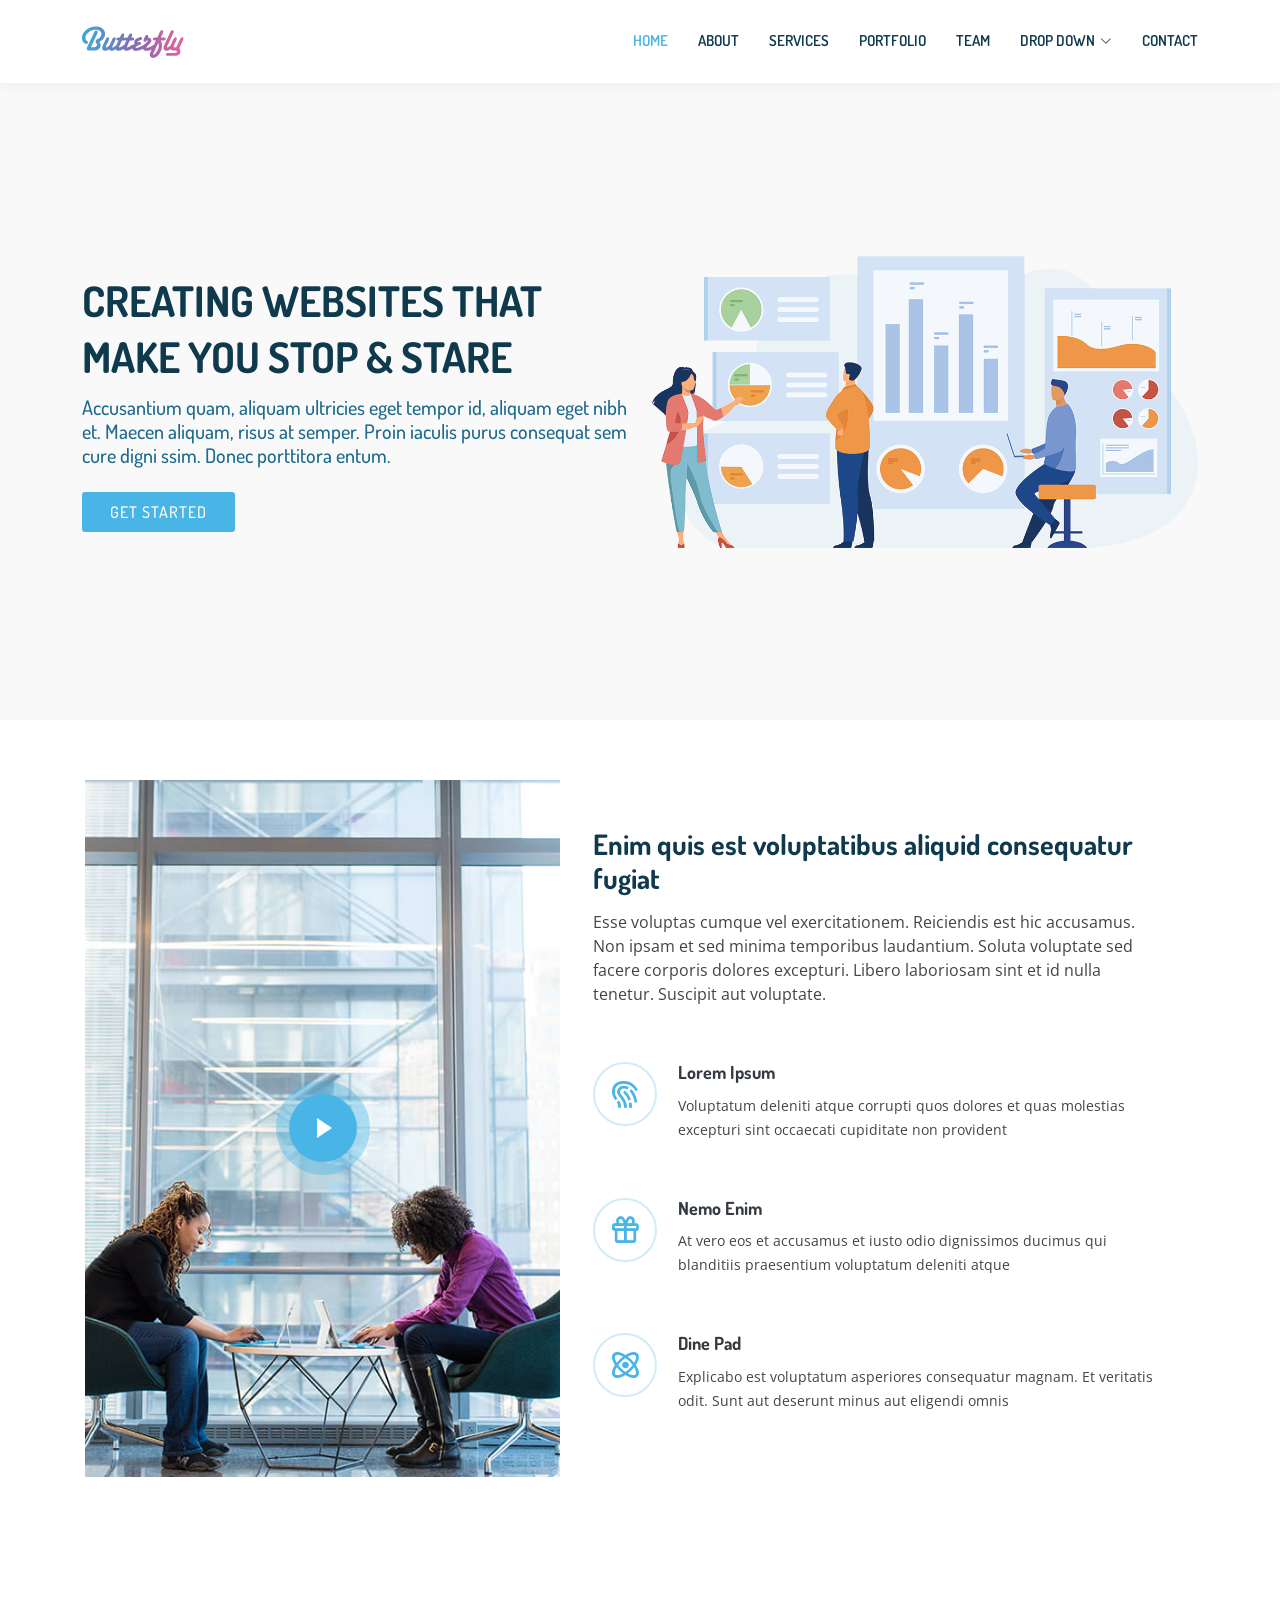
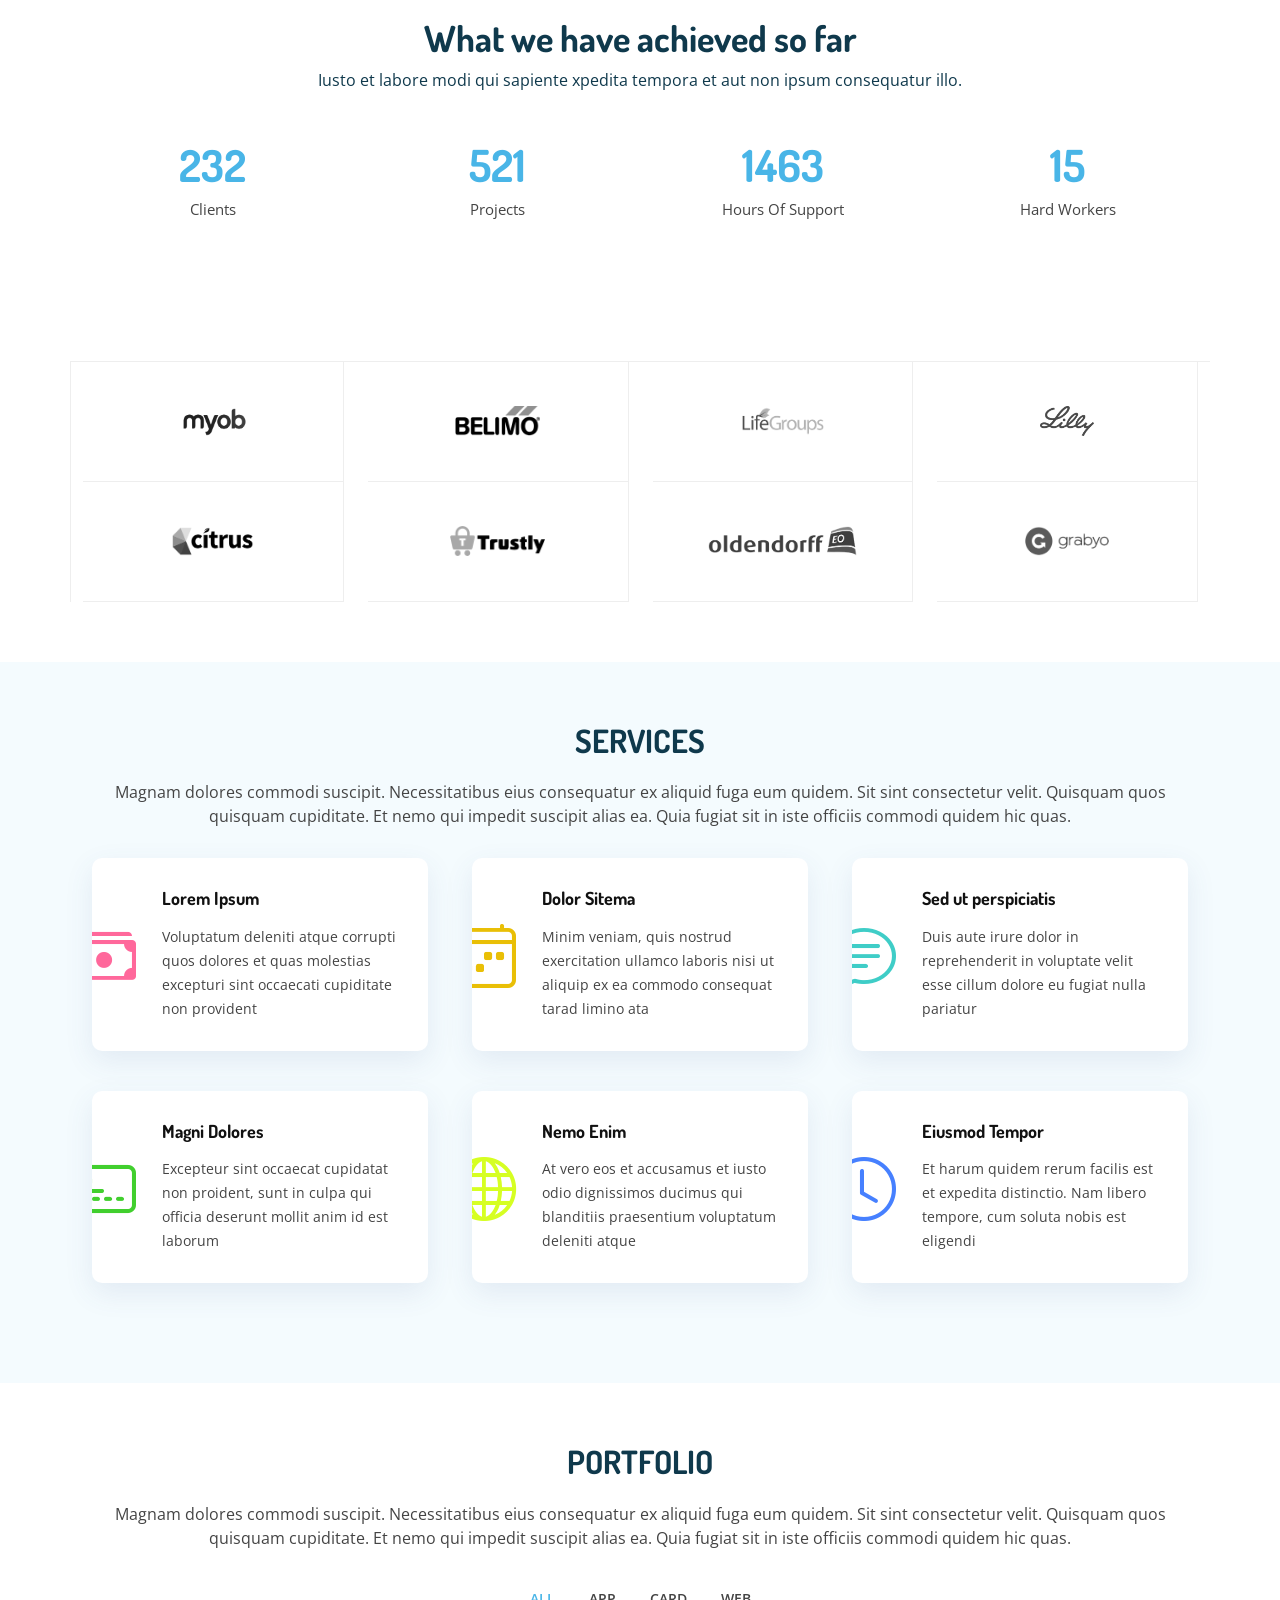
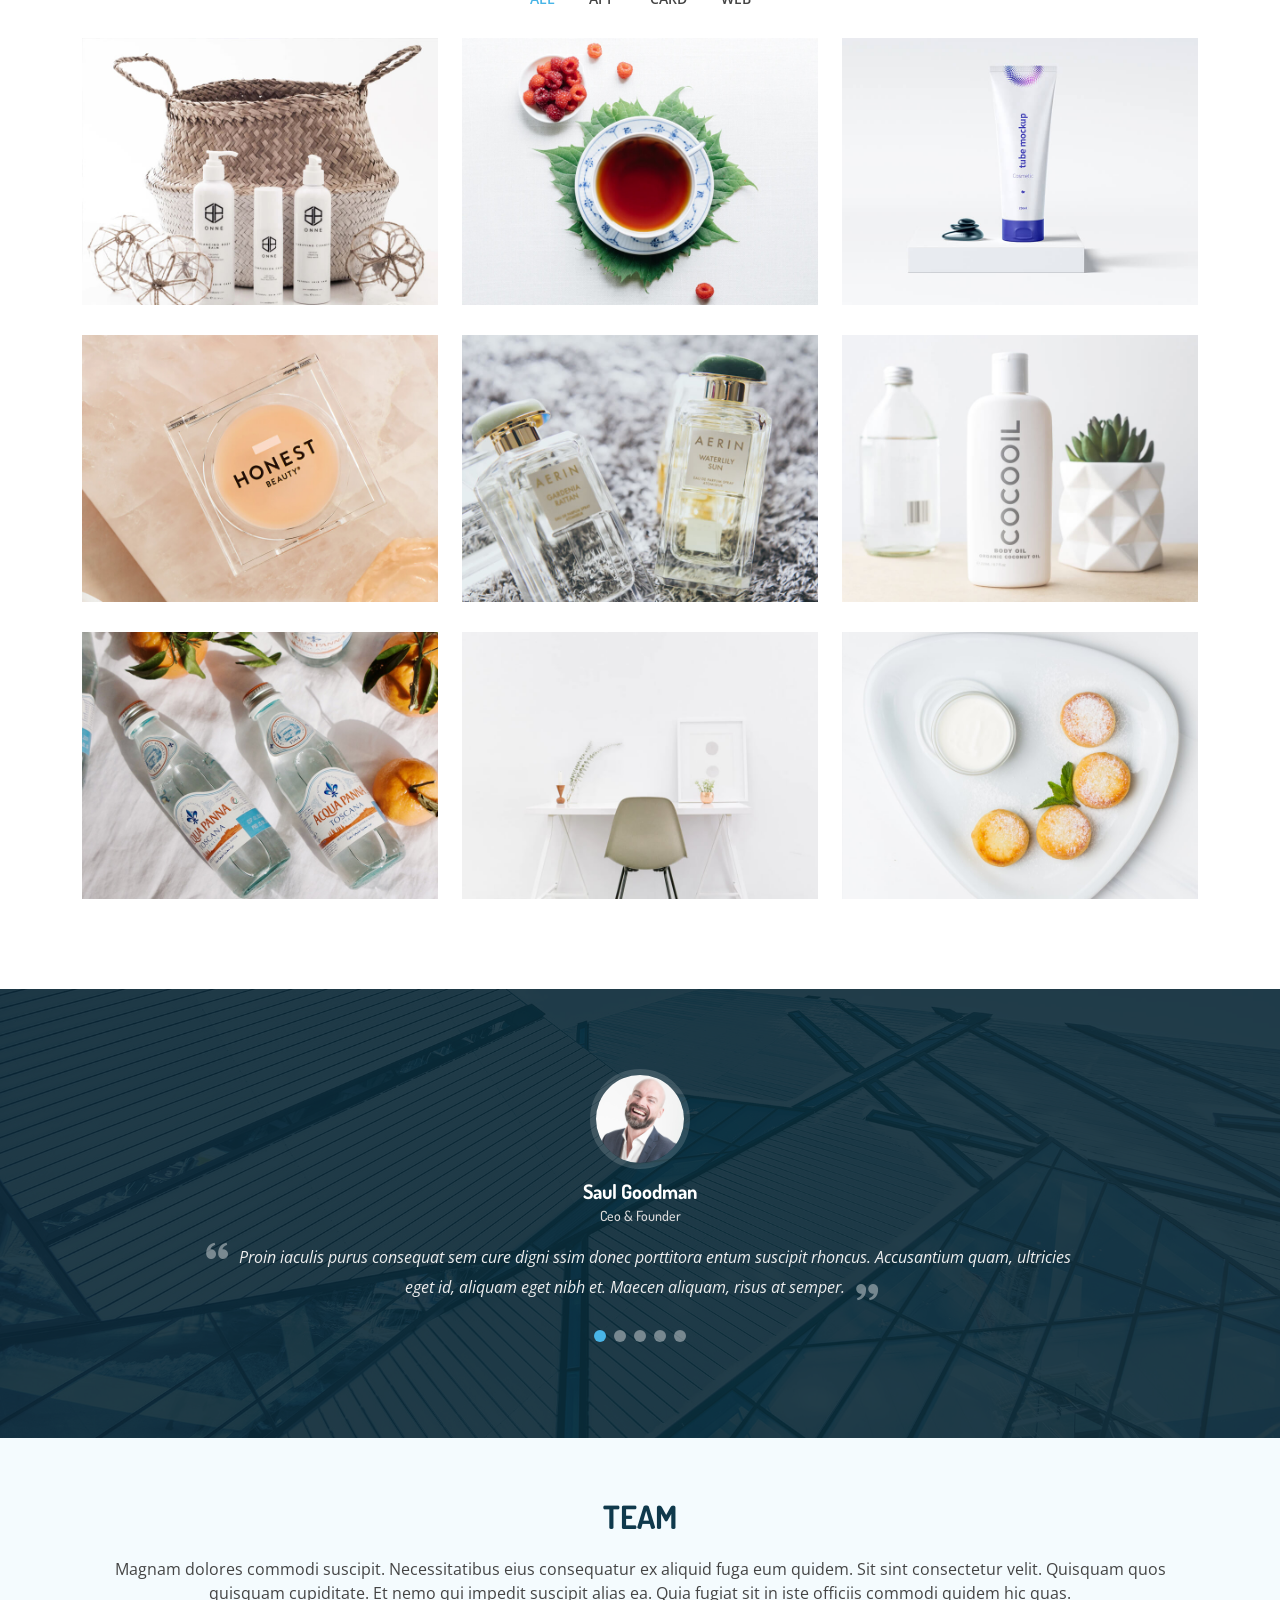
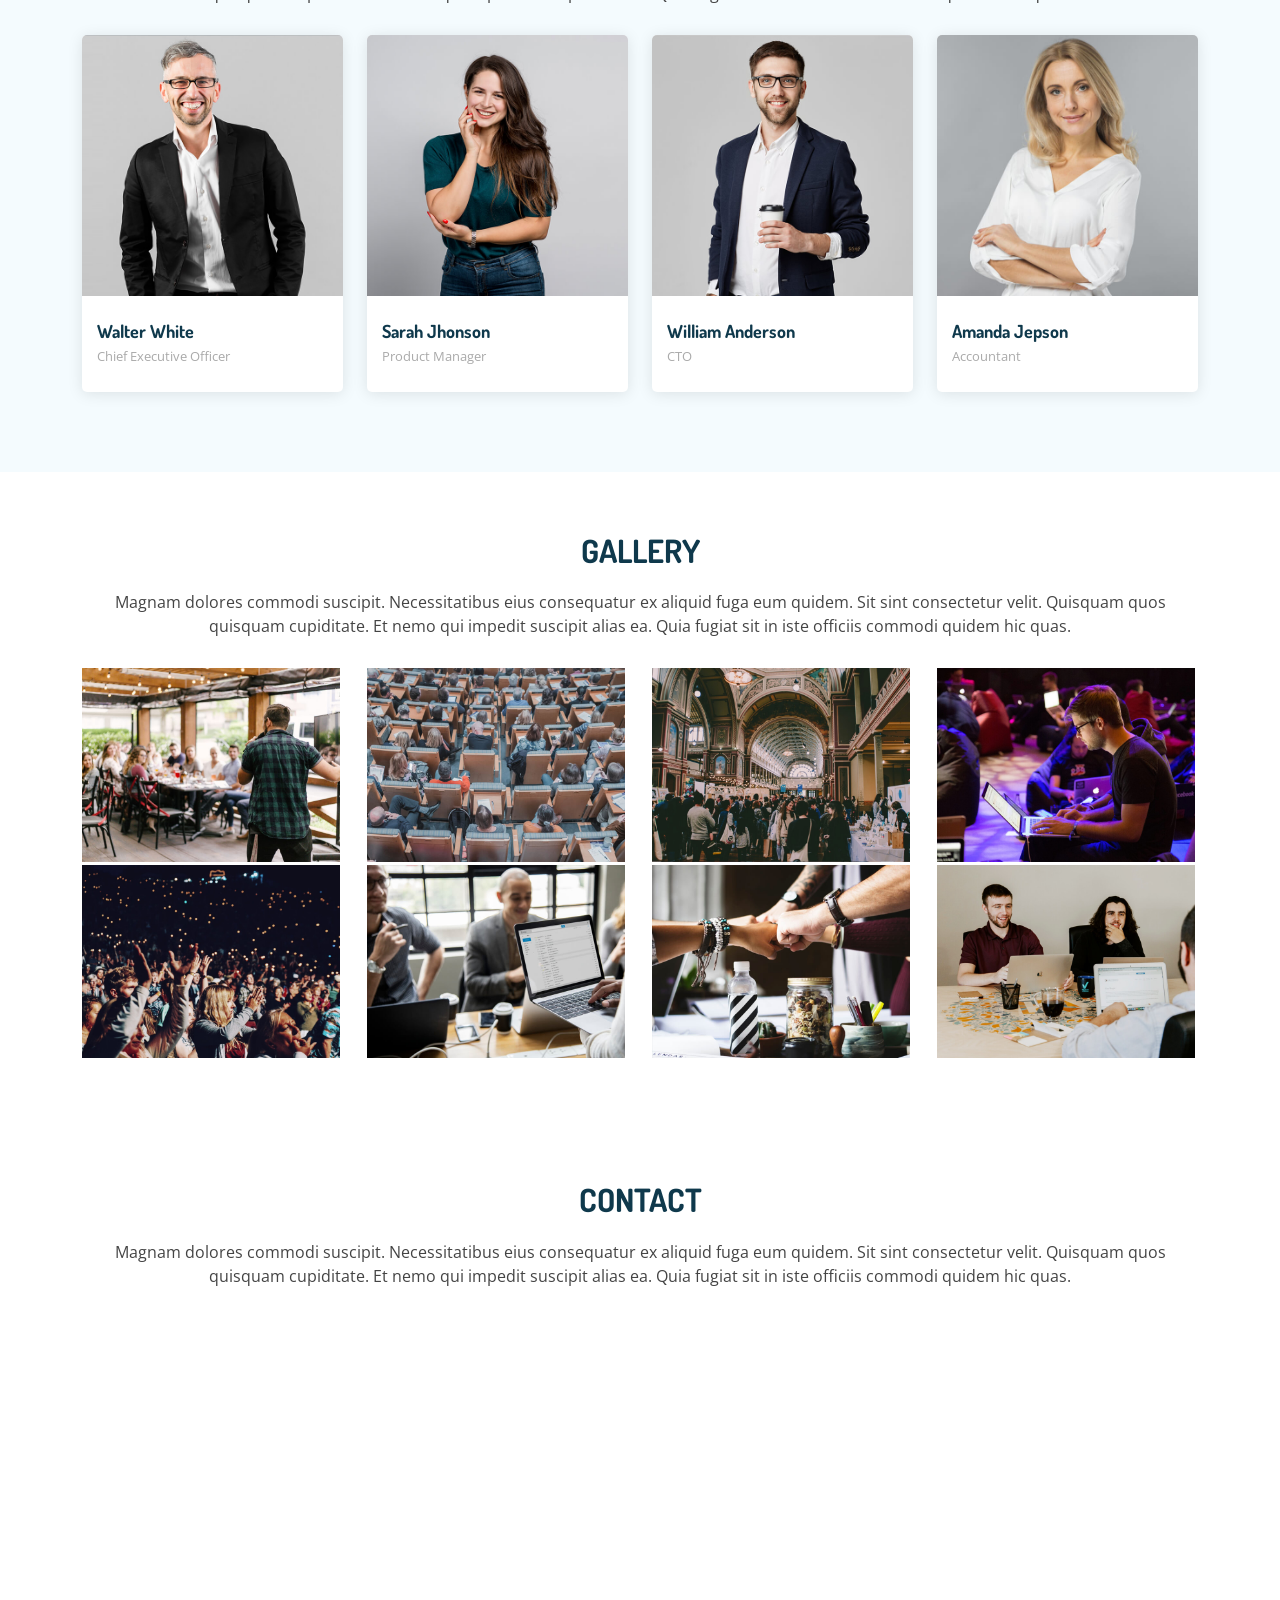
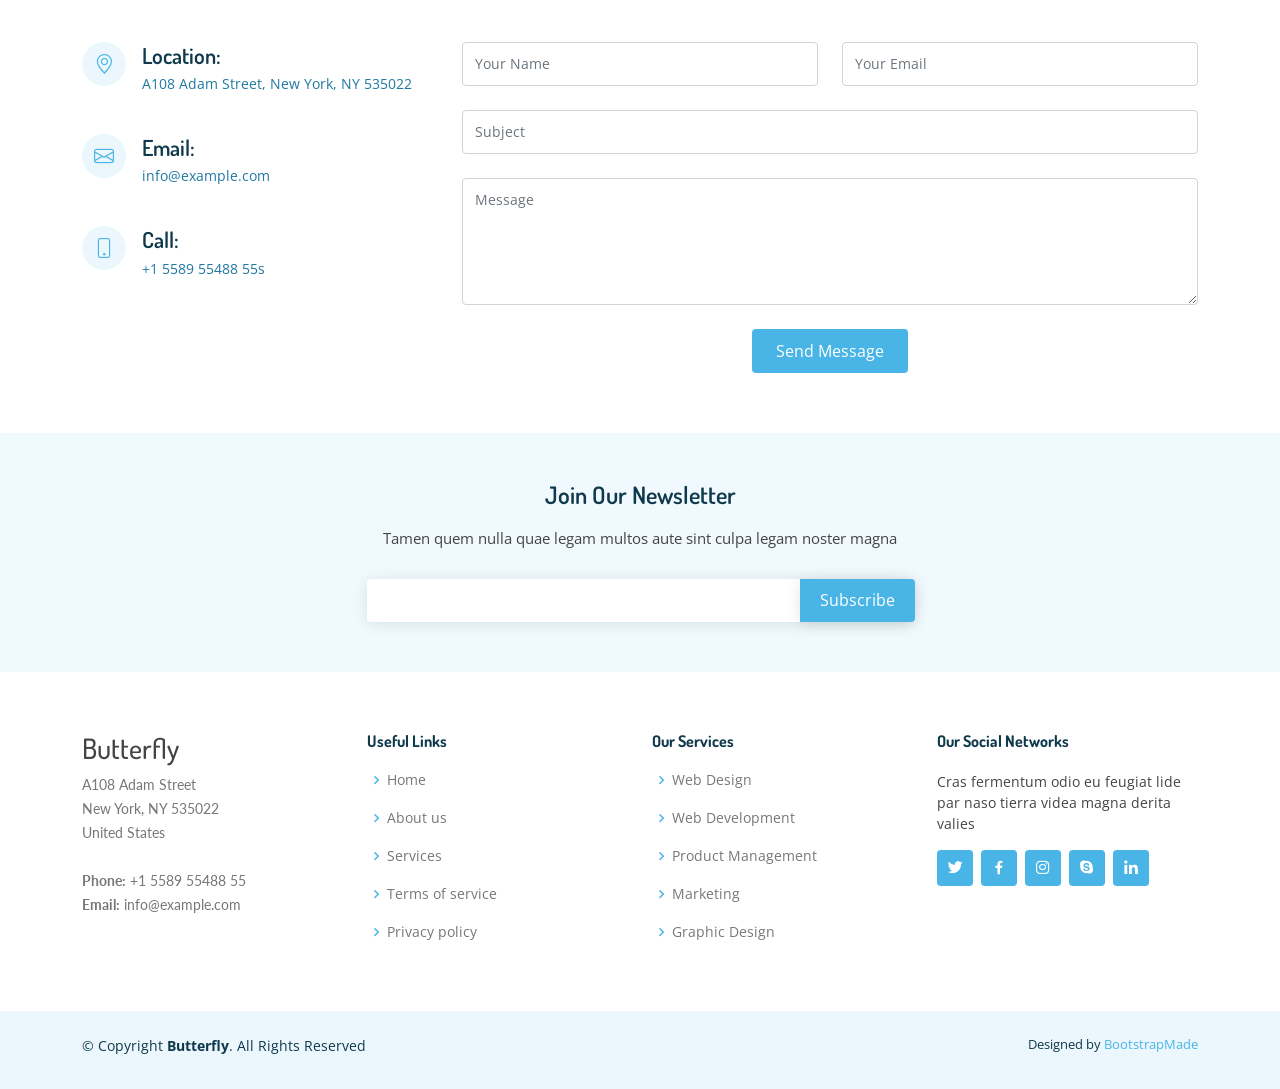
==== index.html @ 4dc77c84 "-" ====
<!DOCTYPE html>
<html lang="en">

<head>
  <meta charset="utf-8">
  <meta content="width=device-width, initial-scale=1.0" name="viewport">

  <title>Butterfly Bootstrap Template - Index</title>
  <meta content="" name="description">
  <meta content="" name="keywords">

  <!-- Favicons -->
  <link href="assets/img/favicon.png" rel="icon">
  <link href="assets/img/apple-touch-icon.png" rel="apple-touch-icon">

  <!-- Google Fonts -->
  <link href="https://fonts.googleapis.com/css?family=Open+Sans:300,300i,400,400i,600,600i,700,700i|Dosis:300,400,500,,600,700,700i|Lato:300,300i,400,400i,700,700i" rel="stylesheet">

  <!-- Vendor CSS Files -->
  <link href="assets/vendor/bootstrap/css/bootstrap.min.css" rel="stylesheet">
  <link href="assets/vendor/bootstrap-icons/bootstrap-icons.css" rel="stylesheet">
  <link href="assets/vendor/boxicons/css/boxicons.min.css" rel="stylesheet">
  <link href="assets/vendor/glightbox/css/glightbox.min.css" rel="stylesheet">
  <link href="assets/vendor/swiper/swiper-bundle.min.css" rel="stylesheet">

  <!-- Template Main CSS File -->
  <link href="assets/css/style.css" rel="stylesheet">

  <!-- =======================================================
  * Template Name: Butterfly
  * Updated: Mar 10 2023 with Bootstrap v5.2.3
  * Template URL: https://bootstrapmade.com/butterfly-free-bootstrap-theme/
  * Author: BootstrapMade.com
  * License: https://bootstrapmade.com/license/
  ======================================================== -->
</head>

<body>

  <!-- ======= Header ======= -->
  <header id="header" class="fixed-top">
    <div class="container d-flex align-items-center justify-content-between">

      <a href="index.html" class="logo"><img src="assets/img/logo.png" alt="" class="img-fluid"></a>
      <!-- Uncomment below if you prefer to use text as a logo -->
      <!-- <h1 class="logo"><a href="index.html">Butterfly</a></h1> -->

      <nav id="navbar" class="navbar">
        <ul>
          <li><a class="nav-link scrollto active" href="#hero">Home</a></li>
          <li><a class="nav-link scrollto" href="#about">About</a></li>
          <li><a class="nav-link scrollto" href="#services">Services</a></li>
          <li><a class="nav-link scrollto " href="#portfolio">Portfolio</a></li>
          <li><a class="nav-link scrollto" href="#team">Team</a></li>
          <li class="dropdown"><a href="#"><span>Drop Down</span> <i class="bi bi-chevron-down"></i></a>
            <ul>
              <li><a href="#">Drop Down 1</a></li>
              <li class="dropdown"><a href="#"><span>Deep Drop Down</span> <i class="bi bi-chevron-right"></i></a>
                <ul>
                  <li><a href="#">Deep Drop Down 1</a></li>
                  <li><a href="#">Deep Drop Down 2</a></li>
                  <li><a href="#">Deep Drop Down 3</a></li>
                  <li><a href="#">Deep Drop Down 4</a></li>
                  <li><a href="#">Deep Drop Down 5</a></li>
                </ul>
              </li>
              <li><a href="#">Drop Down 2</a></li>
              <li><a href="#">Drop Down 3</a></li>
              <li><a href="#">Drop Down 4</a></li>
            </ul>
          </li>
          <li><a class="nav-link scrollto" href="#contact">Contact</a></li>
        </ul>
        <i class="bi bi-list mobile-nav-toggle"></i>
      </nav><!-- .navbar -->

    </div>
  </header><!-- End Header -->

  <!-- ======= Hero Section ======= -->
  <section id="hero" class="d-flex align-items-center">

    <div class="container">
      <div class="row">
        <div class="col-lg-6 pt-4 pt-lg-0 order-2 order-lg-1 d-flex flex-column justify-content-center">
          <h1>Creating websites that make you stop & stare</h1>
          <h2>Accusantium quam, aliquam ultricies eget tempor id, aliquam eget nibh et. Maecen aliquam, risus at semper. Proin iaculis purus consequat sem cure digni ssim. Donec porttitora entum.</h2>
          <div><a href="#about" class="btn-get-started scrollto">Get Started</a></div>
        </div>
        <div class="col-lg-6 order-1 order-lg-2 hero-img">
          <img src="assets/img/hero-img.png" class="img-fluid" alt="">
        </div>
      </div>
    </div>

  </section><!-- End Hero -->

  <main id="main">

    <!-- ======= About Section ======= -->
    <section id="about" class="about">
      <div class="container">

        <div class="row">
          <div class="col-xl-5 col-lg-6 d-flex justify-content-center video-box align-items-stretch position-relative">
            <a href="https://www.youtube.com/watch?v=jDDaplaOz7Q" class="glightbox play-btn mb-4"></a>
          </div>

          <div class="col-xl-7 col-lg-6 icon-boxes d-flex flex-column align-items-stretch justify-content-center py-5 px-lg-5">
            <h3>Enim quis est voluptatibus aliquid consequatur fugiat</h3>
            <p>Esse voluptas cumque vel exercitationem. Reiciendis est hic accusamus. Non ipsam et sed minima temporibus laudantium. Soluta voluptate sed facere corporis dolores excepturi. Libero laboriosam sint et id nulla tenetur. Suscipit aut voluptate.</p>

            <div class="icon-box">
              <div class="icon"><i class="bx bx-fingerprint"></i></div>
              <h4 class="title"><a href="">Lorem Ipsum</a></h4>
              <p class="description">Voluptatum deleniti atque corrupti quos dolores et quas molestias excepturi sint occaecati cupiditate non provident</p>
            </div>

            <div class="icon-box">
              <div class="icon"><i class="bx bx-gift"></i></div>
              <h4 class="title"><a href="">Nemo Enim</a></h4>
              <p class="description">At vero eos et accusamus et iusto odio dignissimos ducimus qui blanditiis praesentium voluptatum deleniti atque</p>
            </div>

            <div class="icon-box">
              <div class="icon"><i class="bx bx-atom"></i></div>
              <h4 class="title"><a href="">Dine Pad</a></h4>
              <p class="description">Explicabo est voluptatum asperiores consequatur magnam. Et veritatis odit. Sunt aut deserunt minus aut eligendi omnis</p>
            </div>

          </div>
        </div>

      </div>
    </section><!-- End About Section -->

    <!-- ======= Counts Section ======= -->
    <section id="counts" class="counts">
      <div class="container">

        <div class="text-center title">
          <h3>What we have achieved so far</h3>
          <p>Iusto et labore modi qui sapiente xpedita tempora et aut non ipsum consequatur illo.</p>
        </div>

        <div class="row counters position-relative">

          <div class="col-lg-3 col-6 text-center">
            <span data-purecounter-start="0" data-purecounter-end="232" data-purecounter-duration="1" class="purecounter"></span>
            <p>Clients</p>
          </div>

          <div class="col-lg-3 col-6 text-center">
            <span data-purecounter-start="0" data-purecounter-end="521" data-purecounter-duration="1" class="purecounter"></span>
            <p>Projects</p>
          </div>

          <div class="col-lg-3 col-6 text-center">
            <span data-purecounter-start="0" data-purecounter-end="1463" data-purecounter-duration="1" class="purecounter"></span>
            <p>Hours Of Support</p>
          </div>

          <div class="col-lg-3 col-6 text-center">
            <span data-purecounter-start="0" data-purecounter-end="15" data-purecounter-duration="1" class="purecounter"></span>
            <p>Hard Workers</p>
          </div>

        </div>

      </div>
    </section><!-- End Counts Section -->

    <!-- ======= Clients Section ======= -->
    <section id="clients" class="clients">
      <div class="container">

        <div class="row no-gutters clients-wrap clearfix wow fadeInUp">

          <div class="col-lg-3 col-md-4 col-6">
            <div class="client-logo">
              <img src="assets/img/clients/client-1.png" class="img-fluid" alt="">
            </div>
          </div>

          <div class="col-lg-3 col-md-4 col-6">
            <div class="client-logo">
              <img src="assets/img/clients/client-2.png" class="img-fluid" alt="">
            </div>
          </div>

          <div class="col-lg-3 col-md-4 col-6">
            <div class="client-logo">
              <img src="assets/img/clients/client-3.png" class="img-fluid" alt="">
            </div>
          </div>

          <div class="col-lg-3 col-md-4 col-6">
            <div class="client-logo">
              <img src="assets/img/clients/client-4.png" class="img-fluid" alt="">
            </div>
          </div>

          <div class="col-lg-3 col-md-4 col-6">
            <div class="client-logo">
              <img src="assets/img/clients/client-5.png" class="img-fluid" alt="">
            </div>
          </div>

          <div class="col-lg-3 col-md-4 col-6">
            <div class="client-logo">
              <img src="assets/img/clients/client-6.png" class="img-fluid" alt="">
            </div>
          </div>

          <div class="col-lg-3 col-md-4 col-6">
            <div class="client-logo">
              <img src="assets/img/clients/client-7.png" class="img-fluid" alt="">
            </div>
          </div>

          <div class="col-lg-3 col-md-4 col-6">
            <div class="client-logo">
              <img src="assets/img/clients/client-8.png" class="img-fluid" alt="">
            </div>
          </div>

        </div>

      </div>
    </section><!-- End Clients Section -->

    <!-- ======= Services Section ======= -->
    <section id="services" class="services section-bg">
      <div class="container">

        <div class="section-title">
          <h2>Services</h2>
          <p>Magnam dolores commodi suscipit. Necessitatibus eius consequatur ex aliquid fuga eum quidem. Sit sint consectetur velit. Quisquam quos quisquam cupiditate. Et nemo qui impedit suscipit alias ea. Quia fugiat sit in iste officiis commodi quidem hic quas.</p>
        </div>

        <div class="row">
          <div class="col-lg-4 col-md-6">
            <div class="icon-box">
              <div class="icon"><i class="bi bi-cash-stack" style="color: #ff689b;"></i></div>
              <h4 class="title"><a href="">Lorem Ipsum</a></h4>
              <p class="description">Voluptatum deleniti atque corrupti quos dolores et quas molestias excepturi sint occaecati cupiditate non provident</p>
            </div>
          </div>
          <div class="col-lg-4 col-md-6">
            <div class="icon-box">
              <div class="icon"><i class="bi bi-calendar4-week" style="color: #e9bf06;"></i></div>
              <h4 class="title"><a href="">Dolor Sitema</a></h4>
              <p class="description">Minim veniam, quis nostrud exercitation ullamco laboris nisi ut aliquip ex ea commodo consequat tarad limino ata</p>
            </div>
          </div>

          <div class="col-lg-4 col-md-6" data-wow-delay="0.1s">
            <div class="icon-box">
              <div class="icon"><i class="bi bi-chat-text" style="color: #3fcdc7;"></i></div>
              <h4 class="title"><a href="">Sed ut perspiciatis</a></h4>
              <p class="description">Duis aute irure dolor in reprehenderit in voluptate velit esse cillum dolore eu fugiat nulla pariatur</p>
            </div>
          </div>
          <div class="col-lg-4 col-md-6" data-wow-delay="0.1s">
            <div class="icon-box">
              <div class="icon"><i class="bi bi-credit-card-2-front" style="color:#41cf2e;"></i></div>
              <h4 class="title"><a href="">Magni Dolores</a></h4>
              <p class="description">Excepteur sint occaecat cupidatat non proident, sunt in culpa qui officia deserunt mollit anim id est laborum</p>
            </div>
          </div>

          <div class="col-lg-4 col-md-6" data-wow-delay="0.2s">
            <div class="icon-box">
              <div class="icon"><i class="bi bi-globe" style="color: #d6ff22;"></i></div>
              <h4 class="title"><a href="">Nemo Enim</a></h4>
              <p class="description">At vero eos et accusamus et iusto odio dignissimos ducimus qui blanditiis praesentium voluptatum deleniti atque</p>
            </div>
          </div>
          <div class="col-lg-4 col-md-6" data-wow-delay="0.2s">
            <div class="icon-box">
              <div class="icon"><i class="bi bi-clock" style="color: #4680ff;"></i></div>
              <h4 class="title"><a href="">Eiusmod Tempor</a></h4>
              <p class="description">Et harum quidem rerum facilis est et expedita distinctio. Nam libero tempore, cum soluta nobis est eligendi</p>
            </div>
          </div>
        </div>

      </div>
    </section><!-- End Services Section -->

    <!-- ======= Portfolio Section ======= -->
    <section id="portfolio" class="portfolio">
      <div class="container">

        <div class="section-title">
          <h2>Portfolio</h2>
          <p>Magnam dolores commodi suscipit. Necessitatibus eius consequatur ex aliquid fuga eum quidem. Sit sint consectetur velit. Quisquam quos quisquam cupiditate. Et nemo qui impedit suscipit alias ea. Quia fugiat sit in iste officiis commodi quidem hic quas.</p>
        </div>

        <div class="row">
          <div class="col-lg-12 d-flex justify-content-center">
            <ul id="portfolio-flters">
              <li data-filter="*" class="filter-active">All</li>
              <li data-filter=".filter-app">App</li>
              <li data-filter=".filter-card">Card</li>
              <li data-filter=".filter-web">Web</li>
            </ul>
          </div>
        </div>

        <div class="row portfolio-container">

          <div class="col-lg-4 col-md-6 portfolio-item filter-app">
            <div class="portfolio-wrap">
              <img src="assets/img/portfolio/portfolio-1.jpg" class="img-fluid" alt="">
              <div class="portfolio-info">
                <h4>App 1</h4>
                <p>App</p>
                <div class="portfolio-links">
                  <a href="assets/img/portfolio/portfolio-1.jpg" data-gallery="portfolioGallery" class="portfolio-lightbox" title="App 1"><i class="bx bx-plus"></i></a>
                  <a href="portfolio-details.html" title="More Details"><i class="bx bx-link"></i></a>
                </div>
              </div>
            </div>
          </div>

          <div class="col-lg-4 col-md-6 portfolio-item filter-web">
            <div class="portfolio-wrap">
              <img src="assets/img/portfolio/portfolio-2.jpg" class="img-fluid" alt="">
              <div class="portfolio-info">
                <h4>Web 3</h4>
                <p>Web</p>
                <div class="portfolio-links">
                  <a href="assets/img/portfolio/portfolio-2.jpg" data-gallery="portfolioGallery" class="portfolio-lightbox" title="Web 3"><i class="bx bx-plus"></i></a>
                  <a href="portfolio-details.html" title="More Details"><i class="bx bx-link"></i></a>
                </div>
              </div>
            </div>
          </div>

          <div class="col-lg-4 col-md-6 portfolio-item filter-app">
            <div class="portfolio-wrap">
              <img src="assets/img/portfolio/portfolio-3.jpg" class="img-fluid" alt="">
              <div class="portfolio-info">
                <h4>App 2</h4>
                <p>App</p>
                <div class="portfolio-links">
                  <a href="assets/img/portfolio/portfolio-3.jpg" data-gallery="portfolioGallery" class="portfolio-lightbox" title="App 2"><i class="bx bx-plus"></i></a>
                  <a href="portfolio-details.html" title="More Details"><i class="bx bx-link"></i></a>
                </div>
              </div>
            </div>
          </div>

          <div class="col-lg-4 col-md-6 portfolio-item filter-card">
            <div class="portfolio-wrap">
              <img src="assets/img/portfolio/portfolio-4.jpg" class="img-fluid" alt="">
              <div class="portfolio-info">
                <h4>Card 2</h4>
                <p>Card</p>
                <div class="portfolio-links">
                  <a href="assets/img/portfolio/portfolio-4.jpg" data-gallery="portfolioGallery" class="portfolio-lightbox" title="Card 2"><i class="bx bx-plus"></i></a>
                  <a href="portfolio-details.html" title="More Details"><i class="bx bx-link"></i></a>
                </div>
              </div>
            </div>
          </div>

          <div class="col-lg-4 col-md-6 portfolio-item filter-web">
            <div class="portfolio-wrap">
              <img src="assets/img/portfolio/portfolio-5.jpg" class="img-fluid" alt="">
              <div class="portfolio-info">
                <h4>Web 2</h4>
                <p>Web</p>
                <div class="portfolio-links">
                  <a href="assets/img/portfolio/portfolio-5.jpg" data-gallery="portfolioGallery" class="portfolio-lightbox" title="Web 2"><i class="bx bx-plus"></i></a>
                  <a href="portfolio-details.html" title="More Details"><i class="bx bx-link"></i></a>
                </div>
              </div>
            </div>
          </div>

          <div class="col-lg-4 col-md-6 portfolio-item filter-app">
            <div class="portfolio-wrap">
              <img src="assets/img/portfolio/portfolio-6.jpg" class="img-fluid" alt="">
              <div class="portfolio-info">
                <h4>App 3</h4>
                <p>App</p>
                <div class="portfolio-links">
                  <a href="assets/img/portfolio/portfolio-6.jpg" data-gallery="portfolioGallery" class="portfolio-lightbox" title="App 3"><i class="bx bx-plus"></i></a>
                  <a href="portfolio-details.html" title="More Details"><i class="bx bx-link"></i></a>
                </div>
              </div>
            </div>
          </div>

          <div class="col-lg-4 col-md-6 portfolio-item filter-card">
            <div class="portfolio-wrap">
              <img src="assets/img/portfolio/portfolio-7.jpg" class="img-fluid" alt="">
              <div class="portfolio-info">
                <h4>Card 1</h4>
                <p>Card</p>
                <div class="portfolio-links">
                  <a href="assets/img/portfolio/portfolio-7.jpg" data-gallery="portfolioGallery" class="portfolio-lightbox" title="Card 1"><i class="bx bx-plus"></i></a>
                  <a href="portfolio-details.html" title="More Details"><i class="bx bx-link"></i></a>
                </div>
              </div>
            </div>
          </div>

          <div class="col-lg-4 col-md-6 portfolio-item filter-card">
            <div class="portfolio-wrap">
              <img src="assets/img/portfolio/portfolio-8.jpg" class="img-fluid" alt="">
              <div class="portfolio-info">
                <h4>Card 3</h4>
                <p>Card</p>
                <div class="portfolio-links">
                  <a href="assets/img/portfolio/portfolio-8.jpg" data-gallery="portfolioGallery" class="portfolio-lightbox" title="Card 3"><i class="bx bx-plus"></i></a>
                  <a href="portfolio-details.html" title="More Details"><i class="bx bx-link"></i></a>
                </div>
              </div>
            </div>
          </div>

          <div class="col-lg-4 col-md-6 portfolio-item filter-web">
            <div class="portfolio-wrap">
              <img src="assets/img/portfolio/portfolio-9.jpg" class="img-fluid" alt="">
              <div class="portfolio-info">
                <h4>Web 3</h4>
                <p>Web</p>
                <div class="portfolio-links">
                  <a href="assets/img/portfolio/portfolio-9.jpg" data-gallery="portfolioGallery" class="portfolio-lightbox" title="Web 3"><i class="bx bx-plus"></i></a>
                  <a href="portfolio-details.html" title="More Details"><i class="bx bx-link"></i></a>
                </div>
              </div>
            </div>
          </div>

        </div>

      </div>
    </section><!-- End Portfolio Section -->

    <!-- ======= Testimonials Section ======= -->
    <section id="testimonials" class="testimonials">
      <div class="container position-relative">

        <div class="testimonials-slider swiper" data-aos="fade-up" data-aos-delay="100">
          <div class="swiper-wrapper">

            <div class="swiper-slide">
              <div class="testimonial-item">
                <img src="assets/img/testimonials/testimonials-1.jpg" class="testimonial-img" alt="">
                <h3>Saul Goodman</h3>
                <h4>Ceo &amp; Founder</h4>
                <p>
                  <i class="bx bxs-quote-alt-left quote-icon-left"></i>
                  Proin iaculis purus consequat sem cure digni ssim donec porttitora entum suscipit rhoncus. Accusantium quam, ultricies eget id, aliquam eget nibh et. Maecen aliquam, risus at semper.
                  <i class="bx bxs-quote-alt-right quote-icon-right"></i>
                </p>
              </div>
            </div><!-- End testimonial item -->

            <div class="swiper-slide">
              <div class="testimonial-item">
                <img src="assets/img/testimonials/testimonials-2.jpg" class="testimonial-img" alt="">
                <h3>Sara Wilsson</h3>
                <h4>Designer</h4>
                <p>
                  <i class="bx bxs-quote-alt-left quote-icon-left"></i>
                  Export tempor illum tamen malis malis eram quae irure esse labore quem cillum quid cillum eram malis quorum velit fore eram velit sunt aliqua noster fugiat irure amet legam anim culpa.
                  <i class="bx bxs-quote-alt-right quote-icon-right"></i>
                </p>
              </div>
            </div><!-- End testimonial item -->

            <div class="swiper-slide">
              <div class="testimonial-item">
                <img src="assets/img/testimonials/testimonials-3.jpg" class="testimonial-img" alt="">
                <h3>Jena Karlis</h3>
                <h4>Store Owner</h4>
                <p>
                  <i class="bx bxs-quote-alt-left quote-icon-left"></i>
                  Enim nisi quem export duis labore cillum quae magna enim sint quorum nulla quem veniam duis minim tempor labore quem eram duis noster aute amet eram fore quis sint minim.
                  <i class="bx bxs-quote-alt-right quote-icon-right"></i>
                </p>
              </div>
            </div><!-- End testimonial item -->

            <div class="swiper-slide">
              <div class="testimonial-item">
                <img src="assets/img/testimonials/testimonials-4.jpg" class="testimonial-img" alt="">
                <h3>Matt Brandon</h3>
                <h4>Freelancer</h4>
                <p>
                  <i class="bx bxs-quote-alt-left quote-icon-left"></i>
                  Fugiat enim eram quae cillum dolore dolor amet nulla culpa multos export minim fugiat minim velit minim dolor enim duis veniam ipsum anim magna sunt elit fore quem dolore labore illum veniam.
                  <i class="bx bxs-quote-alt-right quote-icon-right"></i>
                </p>
              </div>
            </div><!-- End testimonial item -->

            <div class="swiper-slide">
              <div class="testimonial-item">
                <img src="assets/img/testimonials/testimonials-5.jpg" class="testimonial-img" alt="">
                <h3>John Larson</h3>
                <h4>Entrepreneur</h4>
                <p>
                  <i class="bx bxs-quote-alt-left quote-icon-left"></i>
                  Quis quorum aliqua sint quem legam fore sunt eram irure aliqua veniam tempor noster veniam enim culpa labore duis sunt culpa nulla illum cillum fugiat legam esse veniam culpa fore nisi cillum quid.
                  <i class="bx bxs-quote-alt-right quote-icon-right"></i>
                </p>
              </div>
            </div><!-- End testimonial item -->

          </div>
          <div class="swiper-pagination"></div>
        </div>

      </div>
    </section><!-- End Testimonials Section -->

    <!-- ======= Team Section ======= -->
    <section id="team" class="team section-bg">
      <div class="container">

        <div class="section-title">
          <h2>Team</h2>
          <p>Magnam dolores commodi suscipit. Necessitatibus eius consequatur ex aliquid fuga eum quidem. Sit sint consectetur velit. Quisquam quos quisquam cupiditate. Et nemo qui impedit suscipit alias ea. Quia fugiat sit in iste officiis commodi quidem hic quas.</p>
        </div>

        <div class="row">

          <div class="col-lg-3 col-md-6 d-flex align-items-stretch">
            <div class="member">
              <div class="member-img">
                <img src="assets/img/team/team-1.jpg" class="img-fluid" alt="">
                <div class="social">
                  <a href=""><i class="bi bi-twitter"></i></a>
                  <a href=""><i class="bi bi-facebook"></i></a>
                  <a href=""><i class="bi bi-instagram"></i></a>
                  <a href=""><i class="bi bi-linkedin"></i></a>
                </div>
              </div>
              <div class="member-info">
                <h4>Walter White</h4>
                <span>Chief Executive Officer</span>
              </div>
            </div>
          </div>

          <div class="col-lg-3 col-md-6 d-flex align-items-stretch">
            <div class="member">
              <div class="member-img">
                <img src="assets/img/team/team-2.jpg" class="img-fluid" alt="">
                <div class="social">
                  <a href=""><i class="bi bi-twitter"></i></a>
                  <a href=""><i class="bi bi-facebook"></i></a>
                  <a href=""><i class="bi bi-instagram"></i></a>
                  <a href=""><i class="bi bi-linkedin"></i></a>
                </div>
              </div>
              <div class="member-info">
                <h4>Sarah Jhonson</h4>
                <span>Product Manager</span>
              </div>
            </div>
          </div>

          <div class="col-lg-3 col-md-6 d-flex align-items-stretch">
            <div class="member">
              <div class="member-img">
                <img src="assets/img/team/team-3.jpg" class="img-fluid" alt="">
                <div class="social">
                  <a href=""><i class="bi bi-twitter"></i></a>
                  <a href=""><i class="bi bi-facebook"></i></a>
                  <a href=""><i class="bi bi-instagram"></i></a>
                  <a href=""><i class="bi bi-linkedin"></i></a>
                </div>
              </div>
              <div class="member-info">
                <h4>William Anderson</h4>
                <span>CTO</span>
              </div>
            </div>
          </div>

          <div class="col-lg-3 col-md-6 d-flex align-items-stretch">
            <div class="member">
              <div class="member-img">
                <img src="assets/img/team/team-4.jpg" class="img-fluid" alt="">
                <div class="social">
                  <a href=""><i class="bi bi-twitter"></i></a>
                  <a href=""><i class="bi bi-facebook"></i></a>
                  <a href=""><i class="bi bi-instagram"></i></a>
                  <a href=""><i class="bi bi-linkedin"></i></a>
                </div>
              </div>
              <div class="member-info">
                <h4>Amanda Jepson</h4>
                <span>Accountant</span>
              </div>
            </div>
          </div>

        </div>

      </div>
    </section><!-- End Team Section -->

    <!-- ======= Gallery Section ======= -->
    <section id="gallery" class="gallery">
      <div class="container">

        <div class="section-title">
          <h2>Gallery</h2>
          <p>Magnam dolores commodi suscipit. Necessitatibus eius consequatur ex aliquid fuga eum quidem. Sit sint consectetur velit. Quisquam quos quisquam cupiditate. Et nemo qui impedit suscipit alias ea. Quia fugiat sit in iste officiis commodi quidem hic quas.</p>
        </div>

        <div class="row no-gutters">

          <div class="col-lg-3 col-md-4">
            <div class="gallery-item">
              <a href="assets/img/gallery/gallery-1.jpg" class="galleery-lightbox" data-gallery="gallery-item">
                <img src="assets/img/gallery/gallery-1.jpg" alt="" class="img-fluid">
              </a>
            </div>
          </div>

          <div class="col-lg-3 col-md-4">
            <div class="gallery-item">
              <a href="assets/img/gallery/gallery-2.jpg" class="galleery-lightbox" data-gallery="gallery-item">
                <img src="assets/img/gallery/gallery-2.jpg" alt="" class="img-fluid">
              </a>
            </div>
          </div>

          <div class="col-lg-3 col-md-4">
            <div class="gallery-item">
              <a href="assets/img/gallery/gallery-3.jpg" class="galleery-lightbox" data-gallery="gallery-item">
                <img src="assets/img/gallery/gallery-3.jpg" alt="" class="img-fluid">
              </a>
            </div>
          </div>

          <div class="col-lg-3 col-md-4">
            <div class="gallery-item">
              <a href="assets/img/gallery/gallery-4.jpg" class="galleery-lightbox" data-gallery="gallery-item">
                <img src="assets/img/gallery/gallery-4.jpg" alt="" class="img-fluid">
              </a>
            </div>
          </div>

          <div class="col-lg-3 col-md-4">
            <div class="gallery-item">
              <a href="assets/img/gallery/gallery-5.jpg" class="galleery-lightbox" data-gallery="gallery-item">
                <img src="assets/img/gallery/gallery-5.jpg" alt="" class="img-fluid">
              </a>
            </div>
          </div>

          <div class="col-lg-3 col-md-4">
            <div class="gallery-item">
              <a href="assets/img/gallery/gallery-6.jpg" class="galleery-lightbox" data-gallery="gallery-item">
                <img src="assets/img/gallery/gallery-6.jpg" alt="" class="img-fluid">
              </a>
            </div>
          </div>

          <div class="col-lg-3 col-md-4">
            <div class="gallery-item">
              <a href="assets/img/gallery/gallery-7.jpg" class="galleery-lightbox" data-gallery="gallery-item">
                <img src="assets/img/gallery/gallery-7.jpg" alt="" class="img-fluid">
              </a>
            </div>
          </div>

          <div class="col-lg-3 col-md-4">
            <div class="gallery-item">
              <a href="assets/img/gallery/gallery-8.jpg" class="galleery-lightbox" data-gallery="gallery-item">
                <img src="assets/img/gallery/gallery-8.jpg" alt="" class="img-fluid">
              </a>
            </div>
          </div>

        </div>

      </div>
    </section><!-- End Gallery Section -->

    <!-- ======= Contact Section ======= -->
    <section id="contact" class="contact">
      <div class="container">

        <div class="section-title">
          <h2>Contact</h2>
          <p>Magnam dolores commodi suscipit. Necessitatibus eius consequatur ex aliquid fuga eum quidem. Sit sint consectetur velit. Quisquam quos quisquam cupiditate. Et nemo qui impedit suscipit alias ea. Quia fugiat sit in iste officiis commodi quidem hic quas.</p>
        </div>

        <div>
          <iframe style="border:0; width: 100%; height: 270px;" src="https://www.google.com/maps/embed?pb=!1m14!1m8!1m3!1d12097.433213460943!2d-74.0062269!3d40.7101282!3m2!1i1024!2i768!4f13.1!3m3!1m2!1s0x0%3A0xb89d1fe6bc499443!2sDowntown+Conference+Center!5e0!3m2!1smk!2sbg!4v1539943755621" frameborder="0" allowfullscreen></iframe>
        </div>

        <div class="row mt-5">

          <div class="col-lg-4">
            <div class="info">
              <div class="address">
                <i class="bi bi-geo-alt"></i>
                <h4>Location:</h4>
                <p>A108 Adam Street, New York, NY 535022</p>
              </div>

              <div class="email">
                <i class="bi bi-envelope"></i>
                <h4>Email:</h4>
                <p>info@example.com</p>
              </div>

              <div class="phone">
                <i class="bi bi-phone"></i>
                <h4>Call:</h4>
                <p>+1 5589 55488 55s</p>
              </div>

            </div>

          </div>

          <div class="col-lg-8 mt-5 mt-lg-0">

            <form action="forms/contact.php" method="post" role="form" class="php-email-form">
              <div class="row">
                <div class="col-md-6 form-group">
                  <input type="text" name="name" class="form-control" id="name" placeholder="Your Name" required>
                </div>
                <div class="col-md-6 form-group mt-3 mt-md-0">
                  <input type="email" class="form-control" name="email" id="email" placeholder="Your Email" required>
                </div>
              </div>
              <div class="form-group mt-3">
                <input type="text" class="form-control" name="subject" id="subject" placeholder="Subject" required>
              </div>
              <div class="form-group mt-3">
                <textarea class="form-control" name="message" rows="5" placeholder="Message" required></textarea>
              </div>
              <div class="my-3">
                <div class="loading">Loading</div>
                <div class="error-message"></div>
                <div class="sent-message">Your message has been sent. Thank you!</div>
              </div>
              <div class="text-center"><button type="submit">Send Message</button></div>
            </form>

          </div>

        </div>

      </div>
    </section><!-- End Contact Section -->

  </main><!-- End #main -->

  <!-- ======= Footer ======= -->
  <footer id="footer">

    <div class="footer-newsletter">
      <div class="container">
        <div class="row justify-content-center">
          <div class="col-lg-6">
            <h4>Join Our Newsletter</h4>
            <p>Tamen quem nulla quae legam multos aute sint culpa legam noster magna</p>
            <form action="" method="post">
              <input type="email" name="email"><input type="submit" value="Subscribe">
            </form>
          </div>
        </div>
      </div>
    </div>

    <div class="footer-top">
      <div class="container">
        <div class="row">

          <div class="col-lg-3 col-md-6 footer-contact">
            <h3>Butterfly</h3>
            <p>
              A108 Adam Street <br>
              New York, NY 535022<br>
              United States <br><br>
              <strong>Phone:</strong> +1 5589 55488 55<br>
              <strong>Email:</strong> info@example.com<br>
            </p>
          </div>

          <div class="col-lg-3 col-md-6 footer-links">
            <h4>Useful Links</h4>
            <ul>
              <li><i class="bx bx-chevron-right"></i> <a href="#">Home</a></li>
              <li><i class="bx bx-chevron-right"></i> <a href="#">About us</a></li>
              <li><i class="bx bx-chevron-right"></i> <a href="#">Services</a></li>
              <li><i class="bx bx-chevron-right"></i> <a href="#">Terms of service</a></li>
              <li><i class="bx bx-chevron-right"></i> <a href="#">Privacy policy</a></li>
            </ul>
          </div>

          <div class="col-lg-3 col-md-6 footer-links">
            <h4>Our Services</h4>
            <ul>
              <li><i class="bx bx-chevron-right"></i> <a href="#">Web Design</a></li>
              <li><i class="bx bx-chevron-right"></i> <a href="#">Web Development</a></li>
              <li><i class="bx bx-chevron-right"></i> <a href="#">Product Management</a></li>
              <li><i class="bx bx-chevron-right"></i> <a href="#">Marketing</a></li>
              <li><i class="bx bx-chevron-right"></i> <a href="#">Graphic Design</a></li>
            </ul>
          </div>

          <div class="col-lg-3 col-md-6 footer-links">
            <h4>Our Social Networks</h4>
            <p>Cras fermentum odio eu feugiat lide par naso tierra videa magna derita valies</p>
            <div class="social-links mt-3">
              <a href="#" class="twitter"><i class="bx bxl-twitter"></i></a>
              <a href="#" class="facebook"><i class="bx bxl-facebook"></i></a>
              <a href="#" class="instagram"><i class="bx bxl-instagram"></i></a>
              <a href="#" class="google-plus"><i class="bx bxl-skype"></i></a>
              <a href="#" class="linkedin"><i class="bx bxl-linkedin"></i></a>
            </div>
          </div>

        </div>
      </div>
    </div>

    <div class="container py-4">
      <div class="copyright">
        &copy; Copyright <strong><span>Butterfly</span></strong>. All Rights Reserved
      </div>
      <div class="credits">
        <!-- All the links in the footer should remain intact. -->
        <!-- You can delete the links only if you purchased the pro version. -->
        <!-- Licensing information: https://bootstrapmade.com/license/ -->
        <!-- Purchase the pro version with working PHP/AJAX contact form: https://bootstrapmade.com/butterfly-free-bootstrap-theme/ -->
        Designed by <a href="https://bootstrapmade.com/">BootstrapMade</a>
      </div>
    </div>
  </footer><!-- End Footer -->

  <a href="#" class="back-to-top d-flex align-items-center justify-content-center"><i class="bi bi-arrow-up-short"></i></a>

  <!-- Vendor JS Files -->
  <script src="assets/vendor/purecounter/purecounter_vanilla.js"></script>
  <script src="assets/vendor/bootstrap/js/bootstrap.bundle.min.js"></script>
  <script src="assets/vendor/glightbox/js/glightbox.min.js"></script>
  <script src="assets/vendor/isotope-layout/isotope.pkgd.min.js"></script>
  <script src="assets/vendor/swiper/swiper-bundle.min.js"></script>
  <script src="assets/vendor/php-email-form/validate.js"></script>

  <!-- Template Main JS File -->
  <script src="assets/js/main.js"></script>

</body>

</html>
---- assets/css/style.css ----
/**
* Template Name: Butterfly
* Updated: Mar 10 2023 with Bootstrap v5.2.3
* Template URL: https://bootstrapmade.com/butterfly-free-bootstrap-theme/
* Author: BootstrapMade.com
* License: https://bootstrapmade.com/license/
*/

/*--------------------------------------------------------------
# General
--------------------------------------------------------------*/
body {
  font-family: "Open Sans", sans-serif;
  color: #444444;
}

a {
  text-decoration: none;
  color: #49b5e7;
}

a:hover {
  color: #76c7ed;
  text-decoration: none;
}

h1,
h2,
h3,
h4,
h5,
h6 {
  font-family: "Dosis", sans-serif;
}

/*--------------------------------------------------------------
# Back to top button
--------------------------------------------------------------*/
.back-to-top {
  position: fixed;
  visibility: hidden;
  opacity: 0;
  right: 15px;
  bottom: 15px;
  z-index: 996;
  background: #49b5e7;
  width: 40px;
  height: 40px;
  border-radius: 4px;
  transition: all 0.4s;
}

.back-to-top i {
  font-size: 28px;
  color: #fff;
  line-height: 0;
}

.back-to-top:hover {
  background: #6dc4ec;
  color: #fff;
}

.back-to-top.active {
  visibility: visible;
  opacity: 1;
}

/*--------------------------------------------------------------
# Header
--------------------------------------------------------------*/
#header {
  background: #fff;
  transition: all 0.5s;
  z-index: 997;
  padding: 20px 0;
  box-shadow: 0px 2px 15px rgba(0, 0, 0, 0.05);
}

#header .logo {
  font-size: 28px;
  margin: 0;
  padding: 0;
  line-height: 1;
  font-weight: 700;
  letter-spacing: 1px;
  text-transform: uppercase;
  font-family: "Lato", sans-serif;
}

#header .logo a {
  color: #0f394c;
}

#header .logo img {
  max-height: 40px;
}

/*--------------------------------------------------------------
# Navigation Menu
--------------------------------------------------------------*/
/**
* Desktop Navigation 
*/
.navbar {
  padding: 0;
}

.navbar ul {
  margin: 0;
  padding: 0;
  display: flex;
  list-style: none;
  align-items: center;
}

.navbar li {
  position: relative;
}

.navbar a,
.navbar a:focus {
  display: flex;
  align-items: center;
  justify-content: space-between;
  padding: 10px 0 10px 30px;
  font-family: "Dosis", sans-serif;
  font-size: 15px;
  font-weight: 600;
  color: #0f394c;
  white-space: nowrap;
  transition: 0.3s;
  text-transform: uppercase;
}

.navbar a i,
.navbar a:focus i {
  font-size: 12px;
  line-height: 0;
  margin-left: 5px;
}

.navbar a:hover,
.navbar .active,
.navbar .active:focus,
.navbar li:hover>a {
  color: #49b5e7;
}

.navbar .dropdown ul {
  display: block;
  position: absolute;
  left: 14px;
  top: calc(100% + 30px);
  margin: 0;
  padding: 10px 0;
  z-index: 99;
  opacity: 0;
  visibility: hidden;
  background: #fff;
  box-shadow: 0px 0px 30px rgba(127, 137, 161, 0.25);
  transition: 0.3s;
}

.navbar .dropdown ul li {
  min-width: 200px;
}

.navbar .dropdown ul a {
  padding: 10px 20px;
  font-size: 15px;
  text-transform: none;
  font-weight: 500;
}

.navbar .dropdown ul a i {
  font-size: 12px;
}

.navbar .dropdown ul a:hover,
.navbar .dropdown ul .active:hover,
.navbar .dropdown ul li:hover>a {
  color: #49b5e7;
}

.navbar .dropdown:hover>ul {
  opacity: 1;
  top: 100%;
  visibility: visible;
}

.navbar .dropdown .dropdown ul {
  top: 0;
  left: calc(100% - 30px);
  visibility: hidden;
}

.navbar .dropdown .dropdown:hover>ul {
  opacity: 1;
  top: 0;
  left: 100%;
  visibility: visible;
}

@media (max-width: 1366px) {
  .navbar .dropdown .dropdown ul {
    left: -90%;
  }

  .navbar .dropdown .dropdown:hover>ul {
    left: -100%;
  }
}

/**
* Mobile Navigation 
*/
.mobile-nav-toggle {
  color: #0f394c;
  font-size: 28px;
  cursor: pointer;
  display: none;
  line-height: 0;
  transition: 0.5s;
}

.mobile-nav-toggle.bi-x {
  color: #fff;
}

@media (max-width: 991px) {
  .mobile-nav-toggle {
    display: block;
  }

  .navbar ul {
    display: none;
  }
}

.navbar-mobile {
  position: fixed;
  overflow: hidden;
  top: 0;
  right: 0;
  left: 0;
  bottom: 0;
  background: rgba(7, 25, 33, 0.9);
  transition: 0.3s;
  z-index: 999;
}

.navbar-mobile .mobile-nav-toggle {
  position: absolute;
  top: 15px;
  right: 15px;
}

.navbar-mobile ul {
  display: block;
  position: absolute;
  top: 55px;
  right: 15px;
  bottom: 15px;
  left: 15px;
  padding: 10px 0;
  background-color: #fff;
  overflow-y: auto;
  transition: 0.3s;
}

.navbar-mobile a,
.navbar-mobile a:focus {
  padding: 10px 20px;
  font-size: 15px;
  color: #0f394c;
}

.navbar-mobile a:hover,
.navbar-mobile .active,
.navbar-mobile li:hover>a {
  color: #49b5e7;
}

.navbar-mobile .getstarted,
.navbar-mobile .getstarted:focus {
  margin: 15px;
}

.navbar-mobile .dropdown ul {
  position: static;
  display: none;
  margin: 10px 20px;
  padding: 10px 0;
  z-index: 99;
  opacity: 1;
  visibility: visible;
  background: #fff;
  box-shadow: 0px 0px 30px rgba(127, 137, 161, 0.25);
}

.navbar-mobile .dropdown ul li {
  min-width: 200px;
}

.navbar-mobile .dropdown ul a {
  padding: 10px 20px;
}

.navbar-mobile .dropdown ul a i {
  font-size: 12px;
}

.navbar-mobile .dropdown ul a:hover,
.navbar-mobile .dropdown ul .active:hover,
.navbar-mobile .dropdown ul li:hover>a {
  color: #49b5e7;
}

.navbar-mobile .dropdown>.dropdown-active {
  display: block;
}

/*--------------------------------------------------------------
# Hero Section
--------------------------------------------------------------*/
#hero {
  width: 100%;
  height: 80vh;
  background: #f9f9f9;
}

#hero .container {
  padding-top: 84px;
}

#hero h1 {
  margin: 0;
  font-size: 42px;
  font-weight: 700;
  line-height: 56px;
  color: #0f394c;
  text-transform: uppercase;
}

#hero h2 {
  color: #1c698c;
  margin: 10px 0 0 0;
  font-size: 20px;
}

#hero .btn-get-started {
  font-family: "Dosis", sans-serif;
  font-weight: 500;
  font-size: 16px;
  letter-spacing: 1px;
  display: inline-block;
  padding: 8px 28px;
  border-radius: 3px;
  transition: 0.5s;
  margin-top: 25px;
  color: #fff;
  background: #49b5e7;
  text-transform: uppercase;
}

#hero .btn-get-started:hover {
  background: #76c7ed;
}

@media (max-width: 991px) {
  #hero {
    height: 100vh;
    text-align: center;
  }

  #hero .hero-img img {
    width: 50%;
  }
}

@media (max-width: 768px) {
  #hero h1 {
    font-size: 28px;
    line-height: 36px;
  }

  #hero h2 {
    font-size: 18px;
    line-height: 24px;
  }

  #hero .hero-img img {
    width: 80%;
  }
}

/*--------------------------------------------------------------
# Sections General
--------------------------------------------------------------*/
section {
  padding: 60px 0;
  overflow: hidden;
}

.section-bg {
  background-color: #f4fbfe;
}

.section-title {
  text-align: center;
  padding-bottom: 30px;
}

.section-title h2 {
  font-size: 32px;
  font-weight: bold;
  text-transform: uppercase;
  margin-bottom: 20px;
  padding-bottom: 0;
  color: #0f394c;
}

.section-title p {
  margin-bottom: 0;
}

/*--------------------------------------------------------------
# About
--------------------------------------------------------------*/
.about .icon-boxes h3 {
  font-size: 28px;
  font-weight: 700;
  color: #0f394c;
  margin-bottom: 15px;
}

.about .icon-box {
  margin-top: 40px;
}

.about .icon-box .icon {
  float: left;
  display: flex;
  align-items: center;
  justify-content: center;
  width: 64px;
  height: 64px;
  border: 2px solid #d0ecf9;
  border-radius: 50px;
  transition: 0.5s;
}

.about .icon-box .icon i {
  color: #49b5e7;
  font-size: 32px;
}

.about .icon-box:hover .icon {
  background: #49b5e7;
  border-color: #49b5e7;
}

.about .icon-box:hover .icon i {
  color: #fff;
}

.about .icon-box .title {
  margin-left: 85px;
  font-weight: 700;
  margin-bottom: 10px;
  font-size: 18px;
}

.about .icon-box .title a {
  color: #343a40;
  transition: 0.3s;
}

.about .icon-box .title a:hover {
  color: #49b5e7;
}

.about .icon-box .description {
  margin-left: 85px;
  line-height: 24px;
  font-size: 14px;
}

.about .video-box {
  background: url("../img/about.jpg") center center no-repeat;
  background-size: cover;
  min-height: 500px;
}

@media (min-width: 1200px) {
  .about .video-box {
    margin-left: 15px;
    margin-right: -15px;
  }
}

.about .play-btn {
  width: 94px;
  height: 94px;
  background: radial-gradient(#49b5e7 50%, rgba(73, 181, 231, 0.4) 52%);
  border-radius: 50%;
  display: block;
  position: absolute;
  left: calc(50% - 47px);
  top: calc(50% - 47px);
  overflow: hidden;
}

.about .play-btn::after {
  content: "";
  position: absolute;
  left: 50%;
  top: 50%;
  transform: translateX(-40%) translateY(-50%);
  width: 0;
  height: 0;
  border-top: 10px solid transparent;
  border-bottom: 10px solid transparent;
  border-left: 15px solid #fff;
  z-index: 100;
  transition: all 400ms cubic-bezier(0.55, 0.055, 0.675, 0.19);
}

.about .play-btn::before {
  content: "";
  position: absolute;
  width: 120px;
  height: 120px;
  animation-delay: 0s;
  animation: pulsate-btn 2s;
  animation-direction: forwards;
  animation-iteration-count: infinite;
  animation-timing-function: steps;
  opacity: 1;
  border-radius: 50%;
  border: 5px solid rgba(73, 181, 231, 0.7);
  top: -15%;
  left: -15%;
  background: rgba(198, 16, 0, 0);
}

.about .play-btn:hover::after {
  border-left: 15px solid #49b5e7;
  transform: scale(20);
}

.about .play-btn:hover::before {
  content: "";
  position: absolute;
  left: 50%;
  top: 50%;
  transform: translateX(-40%) translateY(-50%);
  width: 0;
  height: 0;
  border: none;
  border-top: 10px solid transparent;
  border-bottom: 10px solid transparent;
  border-left: 15px solid #fff;
  z-index: 200;
  animation: none;
  border-radius: 0;
}

@keyframes pulsate-btn {
  0% {
    transform: scale(0.6, 0.6);
    opacity: 1;
  }

  100% {
    transform: scale(1, 1);
    opacity: 0;
  }
}

/*--------------------------------------------------------------
# Counts
--------------------------------------------------------------*/
.counts {
  background: url("../img/counts-bg.jpg") center center no-repeat;
  background-size: cover;
  padding: 80px 0 60px 0;
  position: relative;
}

.counts::before {
  content: "";
  position: absolute;
  background: rgba(255, 255, 255, 0.8);
  left: 0;
  right: 0;
  top: 0;
  bottom: 0;
}

.counts .title {
  position: relative;
  color: #0f394c;
  margin-bottom: 40px;
}

.counts .title h3 {
  font-size: 36px;
  font-weight: 700;
}

.counts .counters span {
  font-size: 44px;
  font-weight: 700;
  display: block;
  color: #49b5e7;
  font-family: "Dosis", sans-serif;
}

.counts .counters p {
  padding: 0;
  margin: 0 0 20px 0;
  font-size: 15px;
  color: #444444;
}

@media (min-width: 1200px) {
  .counts {
    background-attachment: fixed;
  }
}

/*--------------------------------------------------------------
# Clients
--------------------------------------------------------------*/
.clients .clients-wrap {
  border-top: 1px solid #eee;
  border-left: 1px solid #eee;
}

.clients .client-logo {
  padding: 30px;
  display: flex;
  justify-content: center;
  align-items: center;
  border-right: 1px solid #eee;
  border-bottom: 1px solid #eee;
  overflow: hidden;
  background: #fff;
  height: 120px;
}

.clients .client-logo img {
  height: 50%;
  filter: grayscale(100%);
  transition: 0.3s;
}

.clients .client-logo:hover img {
  filter: none;
  transform: scale(1.2);
}

.clients img {
  transition: all 0.4s ease-in-out;
}

/*--------------------------------------------------------------
# Services
--------------------------------------------------------------*/
.services .icon-box {
  padding: 30px;
  position: relative;
  overflow: hidden;
  border-radius: 10px;
  margin: 0 10px 40px 10px;
  background: #fff;
  box-shadow: 0 10px 29px 0 rgba(68, 88, 144, 0.1);
  transition: all 0.3s ease-in-out;
}

.services .icon-box:hover {
  transform: translateY(-5px);
}

.services .icon {
  position: absolute;
  left: -20px;
  top: calc(50% - 30px);
}

.services .icon i {
  font-size: 64px;
  line-height: 1;
  transition: 0.5s;
}

.services .title {
  margin-left: 40px;
  font-weight: 700;
  margin-bottom: 15px;
  font-size: 18px;
}

.services .title a {
  color: #111;
}

.services .icon-box:hover .title a {
  color: #49b5e7;
}

.services .description {
  font-size: 14px;
  margin-left: 40px;
  line-height: 24px;
  margin-bottom: 0;
}

/*--------------------------------------------------------------
# Portfolio
--------------------------------------------------------------*/
.portfolio .portfolio-item {
  margin-bottom: 30px;
}

.portfolio #portfolio-flters {
  padding: 0;
  margin: 0 auto 10px auto;
  list-style: none;
  text-align: center;
  border-radius: 50px;
  padding: 2px 15px;
}

.portfolio #portfolio-flters li {
  cursor: pointer;
  display: inline-block;
  padding: 10px 15px;
  font-size: 14px;
  font-weight: 600;
  line-height: 1;
  text-transform: uppercase;
  color: #444444;
  margin-bottom: 10px;
  transition: all 0.3s ease-in-out;
}

.portfolio #portfolio-flters li:hover,
.portfolio #portfolio-flters li.filter-active {
  color: #49b5e7;
}

.portfolio #portfolio-flters li:last-child {
  margin-right: 0;
}

.portfolio .portfolio-wrap {
  transition: 0.3s;
  position: relative;
  overflow: hidden;
  z-index: 1;
  background: rgba(255, 255, 255, 0.6);
}

.portfolio .portfolio-wrap::before {
  content: "";
  background: rgba(255, 255, 255, 0.6);
  position: absolute;
  left: 30px;
  right: 30px;
  top: 30px;
  bottom: 30px;
  transition: all ease-in-out 0.3s;
  z-index: 2;
  opacity: 0;
}

.portfolio .portfolio-wrap .portfolio-info {
  opacity: 0;
  position: absolute;
  top: 0;
  left: 0;
  right: 0;
  bottom: 0;
  text-align: center;
  z-index: 3;
  transition: all ease-in-out 0.3s;
  display: flex;
  flex-direction: column;
  justify-content: center;
  align-items: center;
}

.portfolio .portfolio-wrap .portfolio-info::before {
  display: block;
  content: "";
  width: 48px;
  height: 48px;
  position: absolute;
  top: 35px;
  left: 35px;
  border-top: 3px solid #bdc6ca;
  border-left: 3px solid #bdc6ca;
  transition: all 0.5s ease 0s;
  z-index: 9994;
}

.portfolio .portfolio-wrap .portfolio-info::after {
  display: block;
  content: "";
  width: 48px;
  height: 48px;
  position: absolute;
  bottom: 35px;
  right: 35px;
  border-bottom: 3px solid #bdc6ca;
  border-right: 3px solid #bdc6ca;
  transition: all 0.5s ease 0s;
  z-index: 9994;
}

.portfolio .portfolio-wrap .portfolio-info h4 {
  font-size: 20px;
  color: #0f394c;
  font-weight: 600;
}

.portfolio .portfolio-wrap .portfolio-info p {
  color: #0f394c;
  font-size: 14px;
  text-transform: uppercase;
  padding: 0;
  margin: 0;
}

.portfolio .portfolio-wrap .portfolio-links {
  text-align: center;
  z-index: 4;
}

.portfolio .portfolio-wrap .portfolio-links a {
  color: #49b5e7;
  margin: 0 2px;
  font-size: 28px;
  display: inline-block;
  transition: 0.3s;
}

.portfolio .portfolio-wrap .portfolio-links a:hover {
  color: #8dd0f0;
}

.portfolio .portfolio-wrap:hover::before {
  top: 0;
  left: 0;
  right: 0;
  bottom: 0;
  opacity: 1;
}

.portfolio .portfolio-wrap:hover .portfolio-info {
  opacity: 1;
}

.portfolio .portfolio-wrap:hover .portfolio-info::before {
  top: 15px;
  left: 15px;
}

.portfolio .portfolio-wrap:hover .portfolio-info::after {
  bottom: 15px;
  right: 15px;
}

/*--------------------------------------------------------------
# Portfolio Details
--------------------------------------------------------------*/
.portfolio-details {
  padding-top: 40px;
}

.portfolio-details .portfolio-details-slider img {
  width: 100%;
}

.portfolio-details .portfolio-details-slider .swiper-pagination {
  margin-top: 20px;
  position: relative;
}

.portfolio-details .portfolio-details-slider .swiper-pagination .swiper-pagination-bullet {
  width: 12px;
  height: 12px;
  background-color: #fff;
  opacity: 1;
  border: 1px solid #49b5e7;
}

.portfolio-details .portfolio-details-slider .swiper-pagination .swiper-pagination-bullet-active {
  background-color: #49b5e7;
}

.portfolio-details .portfolio-info {
  padding: 30px;
  box-shadow: 0px 0 30px rgba(15, 57, 76, 0.08);
}

.portfolio-details .portfolio-info h3 {
  font-size: 22px;
  font-weight: 700;
  margin-bottom: 20px;
  padding-bottom: 20px;
  border-bottom: 1px solid #eee;
}

.portfolio-details .portfolio-info ul {
  list-style: none;
  padding: 0;
  font-size: 15px;
}

.portfolio-details .portfolio-info ul li+li {
  margin-top: 10px;
}

.portfolio-details .portfolio-description {
  padding-top: 30px;
}

.portfolio-details .portfolio-description h2 {
  font-size: 26px;
  font-weight: 700;
  margin-bottom: 20px;
}

.portfolio-details .portfolio-description p {
  padding: 0;
}

/*--------------------------------------------------------------
# Testimonials
--------------------------------------------------------------*/
.testimonials {
  padding: 80px 0;
  background: url("../img/cta-bg.jpg") no-repeat;
  background-position: center center;
  background-size: cover;
  position: relative;
}

.testimonials::before {
  content: "";
  position: absolute;
  left: 0;
  right: 0;
  top: 0;
  bottom: 0;
  background: rgba(11, 41, 55, 0.9);
}

.testimonials .section-header {
  margin-bottom: 40px;
}

.testimonials .testimonials-carousel,
.testimonials .testimonials-slider {
  overflow: hidden;
}

.testimonials .testimonial-item {
  text-align: center;
  color: #fff;
}

.testimonials .testimonial-item .testimonial-img {
  width: 100px;
  border-radius: 50%;
  border: 6px solid rgba(255, 255, 255, 0.15);
  margin: 0 auto;
}

.testimonials .testimonial-item h3 {
  font-size: 20px;
  font-weight: bold;
  margin: 10px 0 5px 0;
  color: #fff;
}

.testimonials .testimonial-item h4 {
  font-size: 14px;
  color: #ddd;
  margin: 0 0 15px 0;
}

.testimonials .testimonial-item .quote-icon-left,
.testimonials .testimonial-item .quote-icon-right {
  color: rgba(255, 255, 255, 0.4);
  font-size: 26px;
}

.testimonials .testimonial-item .quote-icon-left {
  display: inline-block;
  left: -5px;
  position: relative;
}

.testimonials .testimonial-item .quote-icon-right {
  display: inline-block;
  right: -5px;
  position: relative;
  top: 10px;
}

.testimonials .testimonial-item p {
  font-style: italic;
  margin: 0 auto 15px auto;
  color: #eee;
}

.testimonials .swiper-pagination {
  margin-top: 20px;
  position: relative;
}

.testimonials .swiper-pagination .swiper-pagination-bullet {
  width: 12px;
  height: 12px;
  opacity: 1;
  background-color: rgba(255, 255, 255, 0.4);
}

.testimonials .swiper-pagination .swiper-pagination-bullet-active {
  background-color: #49b5e7;
}

@media (min-width: 992px) {
  .testimonials .testimonial-item p {
    width: 80%;
  }
}

/*--------------------------------------------------------------
# Team
--------------------------------------------------------------*/
.team .member {
  margin-bottom: 20px;
  overflow: hidden;
  border-radius: 5px;
  background: #fff;
  box-shadow: 0px 2px 15px rgba(0, 0, 0, 0.1);
}

.team .member .member-img {
  position: relative;
  overflow: hidden;
}

.team .member .social {
  position: absolute;
  left: 0;
  bottom: 30px;
  right: 0;
  opacity: 0;
  transition: ease-in-out 0.3s;
  text-align: center;
}

.team .member .social a {
  transition: color 0.3s;
  color: #0f394c;
  margin: 0 3px;
  border-radius: 50px;
  width: 36px;
  height: 36px;
  background: rgba(73, 181, 231, 0.8);
  display: inline-flex;
  align-items: center;
  justify-content: center;
  transition: ease-in-out 0.3s;
  color: #fff;
}

.team .member .social a:hover {
  background: #76c7ed;
}

.team .member .social i {
  font-size: 18px;
  line-height: 0;
}

.team .member .member-info {
  padding: 25px 15px;
}

.team .member .member-info h4 {
  font-weight: 700;
  margin-bottom: 5px;
  font-size: 18px;
  color: #0f394c;
}

.team .member .member-info span {
  display: block;
  font-size: 13px;
  font-weight: 400;
  color: #aaaaaa;
}

.team .member .member-info p {
  font-style: italic;
  font-size: 14px;
  line-height: 26px;
  color: #777777;
}

.team .member:hover .social {
  opacity: 1;
  bottom: 15px;
}

/*--------------------------------------------------------------
# Gallery
--------------------------------------------------------------*/
.gallery .gallery-item {
  overflow: hidden;
  border-right: 3px solid #fff;
  border-bottom: 3px solid #fff;
}

.gallery .gallery-item img {
  transition: all ease-in-out 0.4s;
}

.gallery .gallery-item:hover img {
  transform: scale(1.1);
}

/*--------------------------------------------------------------
# Contact
--------------------------------------------------------------*/
.contact .info {
  width: 100%;
  background: #fff;
}

.contact .info i {
  font-size: 20px;
  color: #49b5e7;
  float: left;
  width: 44px;
  height: 44px;
  background: #ebf7fc;
  display: flex;
  justify-content: center;
  align-items: center;
  border-radius: 50px;
  transition: all 0.3s ease-in-out;
}

.contact .info h4 {
  padding: 0 0 0 60px;
  font-size: 22px;
  font-weight: 600;
  margin-bottom: 5px;
  color: #0f394c;
}

.contact .info p {
  padding: 0 0 0 60px;
  margin-bottom: 0;
  font-size: 14px;
  color: #2079a1;
}

.contact .info .email,
.contact .info .phone {
  margin-top: 40px;
}

.contact .info .email:hover i,
.contact .info .address:hover i,
.contact .info .phone:hover i {
  background: #49b5e7;
  color: #fff;
}

.contact .php-email-form {
  width: 100%;
  background: #fff;
}

.contact .php-email-form .form-group {
  padding-bottom: 8px;
}

.contact .php-email-form .error-message {
  display: none;
  color: #fff;
  background: #ed3c0d;
  text-align: left;
  padding: 15px;
  font-weight: 600;
}

.contact .php-email-form .error-message br+br {
  margin-top: 25px;
}

.contact .php-email-form .sent-message {
  display: none;
  color: #fff;
  background: #18d26e;
  text-align: center;
  padding: 15px;
  font-weight: 600;
}

.contact .php-email-form .loading {
  display: none;
  background: #fff;
  text-align: center;
  padding: 15px;
}

.contact .php-email-form .loading:before {
  content: "";
  display: inline-block;
  border-radius: 50%;
  width: 24px;
  height: 24px;
  margin: 0 10px -6px 0;
  border: 3px solid #18d26e;
  border-top-color: #eee;
  animation: animate-loading 1s linear infinite;
}

.contact .php-email-form input,
.contact .php-email-form textarea {
  border-radius: 0;
  box-shadow: none;
  font-size: 14px;
  border-radius: 4px;
}

.contact .php-email-form input {
  height: 44px;
}

.contact .php-email-form textarea {
  padding: 10px 12px;
}

.contact .php-email-form button[type=submit] {
  background: #49b5e7;
  border: 0;
  padding: 10px 24px;
  color: #fff;
  transition: 0.4s;
  border-radius: 4px;
}

.contact .php-email-form button[type=submit]:hover {
  background: #1da2e0;
}

@keyframes animate-loading {
  0% {
    transform: rotate(0deg);
  }

  100% {
    transform: rotate(360deg);
  }
}

/*--------------------------------------------------------------
# Breadcrumbs
--------------------------------------------------------------*/
.breadcrumbs {
  padding: 15px 0;
  background: #f0f9fd;
  margin-top: 84px;
}

@media (max-width: 992px) {
  .breadcrumbs {
    margin-top: 74px;
  }
}

.breadcrumbs h2 {
  font-size: 28px;
  font-weight: 400;
  font-family: "Lato", sans-serif;
}

.breadcrumbs ol {
  display: flex;
  flex-wrap: wrap;
  list-style: none;
  padding: 0;
  margin: 0;
  font-size: 15px;
}

.breadcrumbs ol li+li {
  padding-left: 10px;
}

.breadcrumbs ol li+li::before {
  display: inline-block;
  padding-right: 10px;
  color: #175977;
  content: "/";
}

@media (max-width: 768px) {
  .breadcrumbs .d-flex {
    display: block !important;
  }

  .breadcrumbs ol {
    display: block;
  }

  .breadcrumbs ol li {
    display: inline-block;
  }
}

/*--------------------------------------------------------------
# Footer
--------------------------------------------------------------*/
#footer {
  background: #fff;
  padding: 0 0 30px 0;
  color: #444444;
  font-size: 14px;
  background: #ebf7fc;
}

#footer .footer-newsletter {
  padding: 50px 0;
  background: #f0f9fd;
  text-align: center;
  font-size: 15px;
}

#footer .footer-newsletter h4 {
  font-size: 24px;
  margin: 0 0 20px 0;
  padding: 0;
  line-height: 1;
  font-weight: 600;
  color: #0f394c;
}

#footer .footer-newsletter form {
  margin-top: 30px;
  background: #fff;
  padding: 6px 10px;
  position: relative;
  border-radius: 4px;
  box-shadow: 0px 2px 15px rgba(0, 0, 0, 0.1);
  text-align: left;
}

#footer .footer-newsletter form input[type=email] {
  border: 0;
  padding: 4px 8px;
  width: calc(100% - 100px);
}

#footer .footer-newsletter form input[type=submit] {
  position: absolute;
  top: 0;
  right: -2px;
  bottom: 0;
  border: 0;
  background: none;
  font-size: 16px;
  padding: 0 20px;
  background: #49b5e7;
  color: #fff;
  transition: 0.3s;
  border-radius: 0 4px 4px 0;
  box-shadow: 0px 2px 15px rgba(0, 0, 0, 0.1);
}

#footer .footer-newsletter form input[type=submit]:hover {
  background: #1da2e0;
}

#footer .footer-top {
  padding: 60px 0 30px 0;
  background: #fff;
}

#footer .footer-top .footer-contact {
  margin-bottom: 30px;
}

#footer .footer-top .footer-contact h4 {
  font-size: 22px;
  margin: 0 0 30px 0;
  padding: 2px 0 2px 0;
  line-height: 1;
  font-weight: 700;
}

#footer .footer-top .footer-contact p {
  font-size: 14px;
  line-height: 24px;
  margin-bottom: 0;
  font-family: "Lato", sans-serif;
  color: #777777;
}

#footer .footer-top h4 {
  font-size: 16px;
  font-weight: bold;
  color: #0f394c;
  position: relative;
  padding-bottom: 12px;
}

#footer .footer-top .footer-links {
  margin-bottom: 30px;
}

#footer .footer-top .footer-links ul {
  list-style: none;
  padding: 0;
  margin: 0;
}

#footer .footer-top .footer-links ul i {
  padding-right: 2px;
  color: #49b5e7;
  font-size: 18px;
  line-height: 1;
}

#footer .footer-top .footer-links ul li {
  padding: 10px 0;
  display: flex;
  align-items: center;
}

#footer .footer-top .footer-links ul li:first-child {
  padding-top: 0;
}

#footer .footer-top .footer-links ul a {
  color: #777777;
  transition: 0.3s;
  display: inline-block;
  line-height: 1;
}

#footer .footer-top .footer-links ul a:hover {
  text-decoration: none;
  color: #49b5e7;
}

#footer .footer-top .social-links a {
  font-size: 18px;
  display: inline-block;
  background: #49b5e7;
  color: #fff;
  line-height: 1;
  padding: 8px 0;
  margin-right: 4px;
  border-radius: 4px;
  text-align: center;
  width: 36px;
  height: 36px;
  transition: 0.3s;
}

#footer .footer-top .social-links a:hover {
  background: #1da2e0;
  color: #fff;
  text-decoration: none;
}

#footer .copyright {
  float: left;
  color: #0f394c;
}

#footer .credits {
  float: right;
  font-size: 13px;
  color: #0f394c;
}

@media (max-width: 575px) {

  #footer .copyright,
  #footer .credits {
    float: none;
    text-align: center;
  }
}
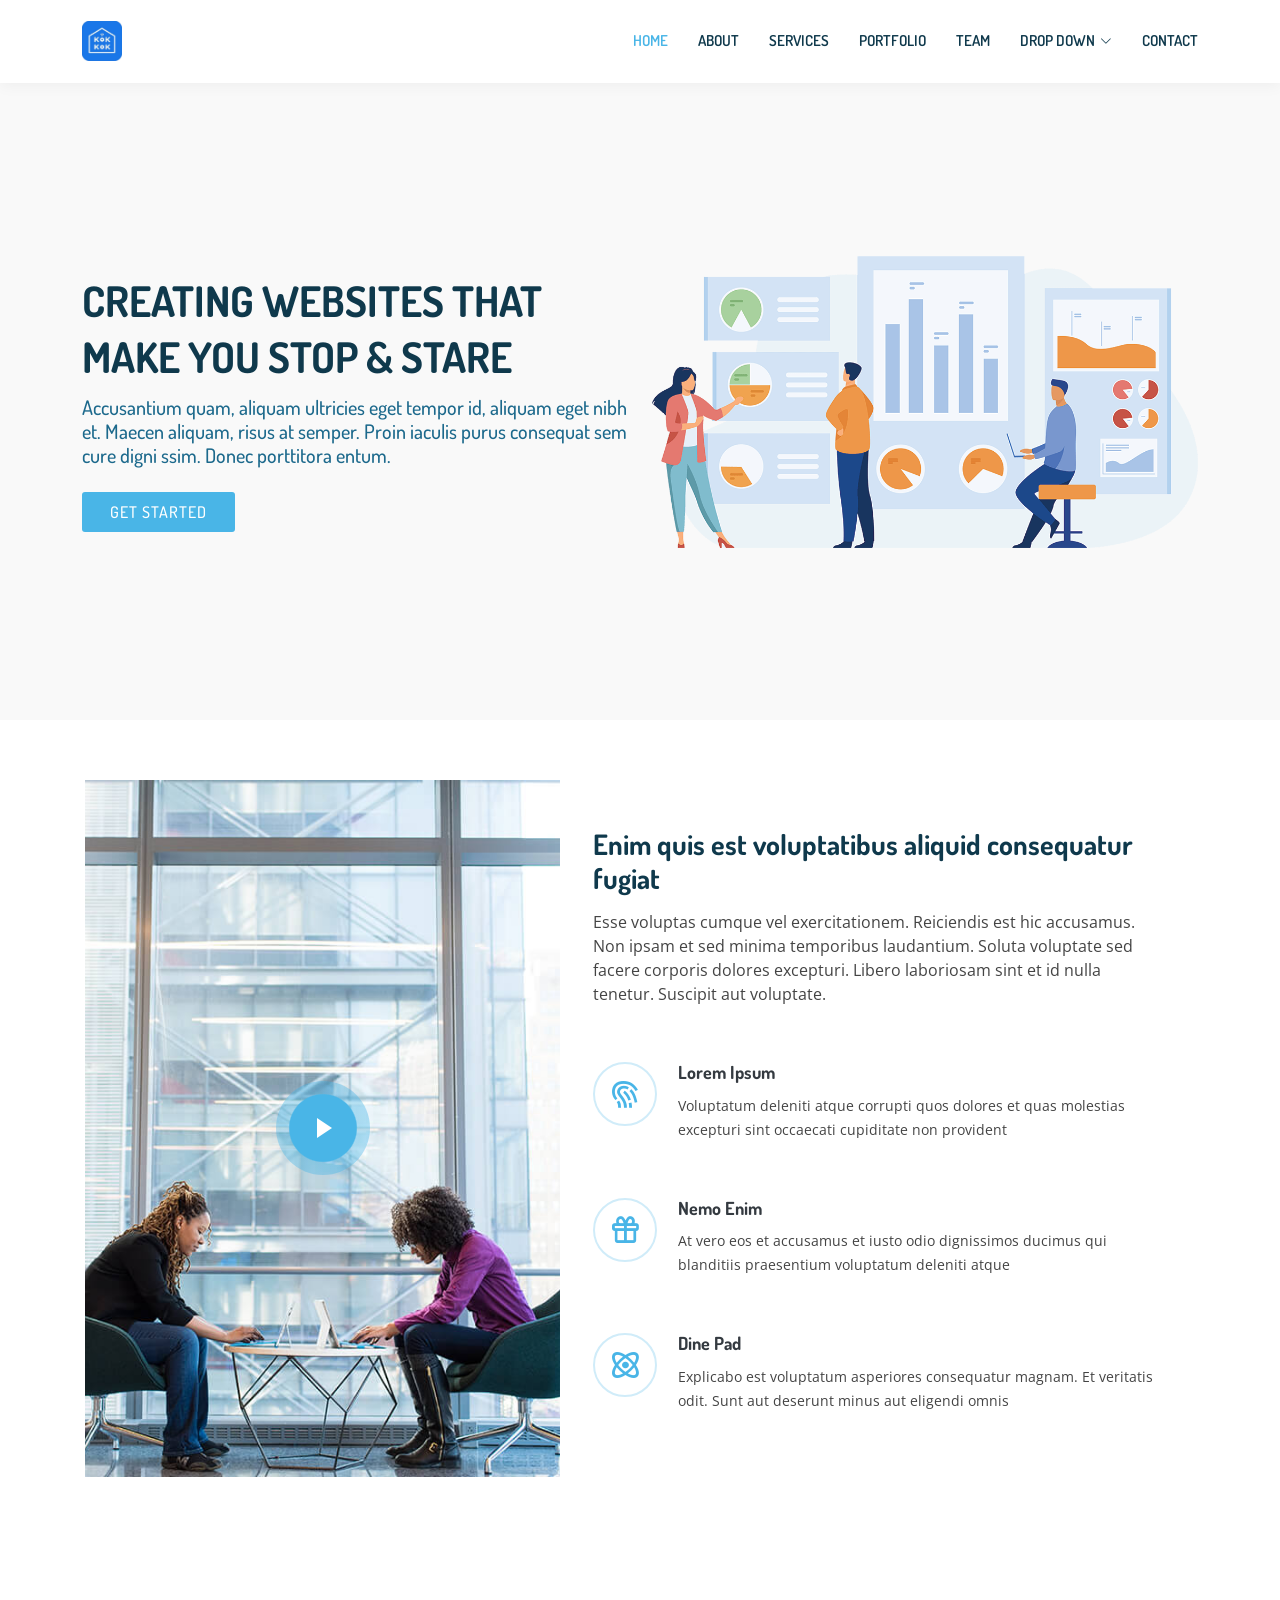
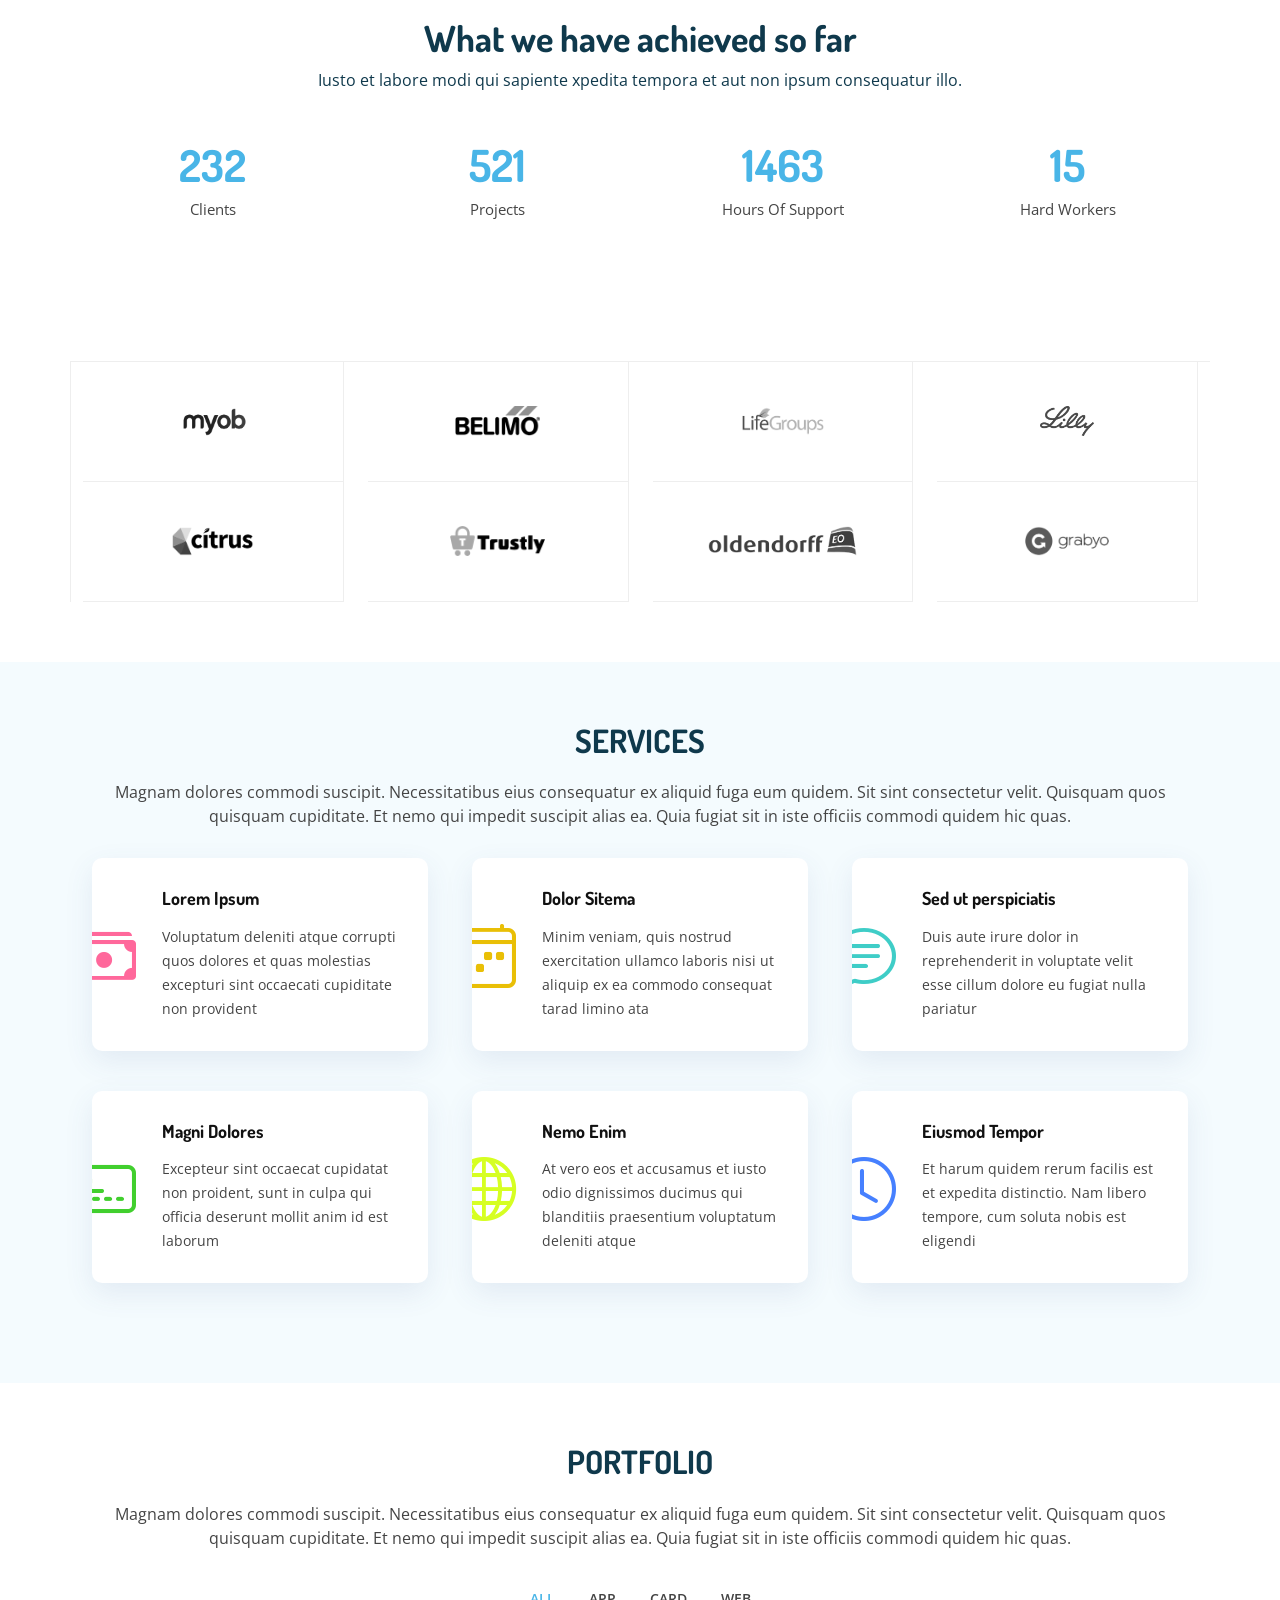
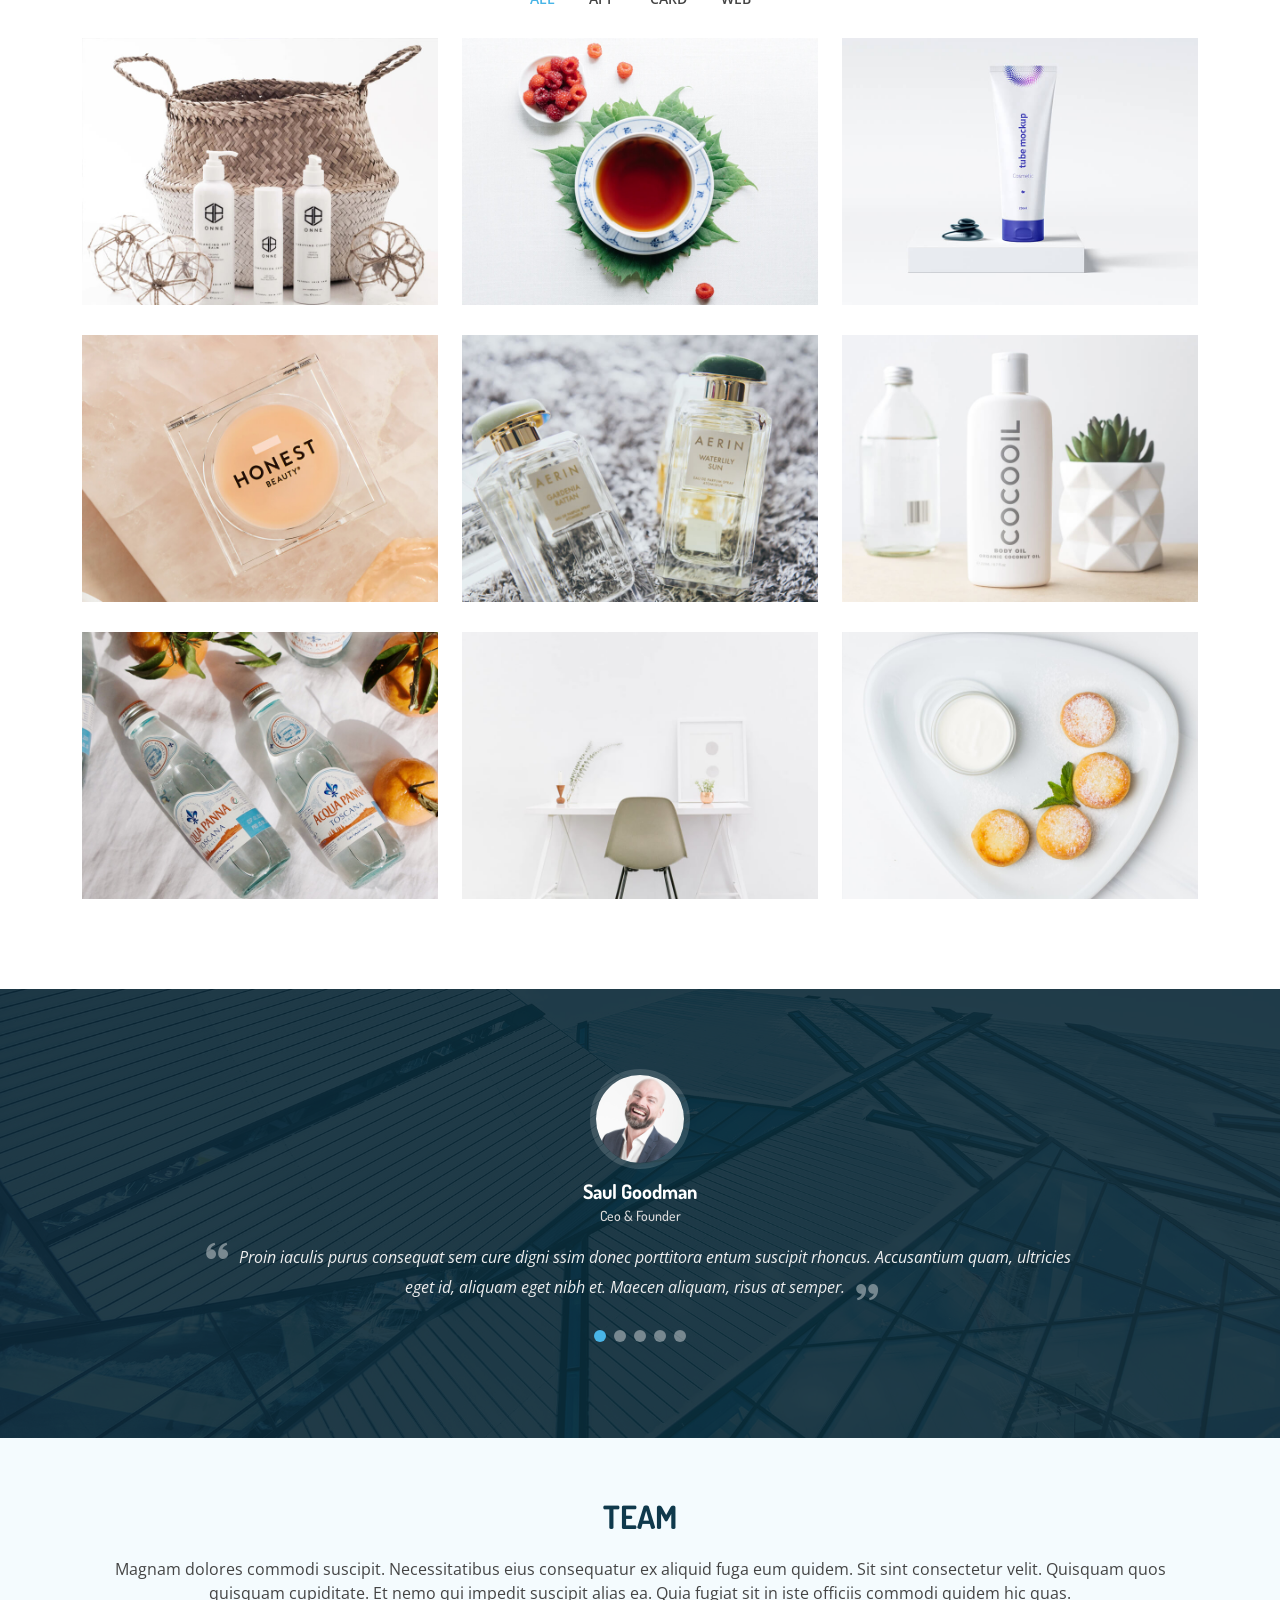
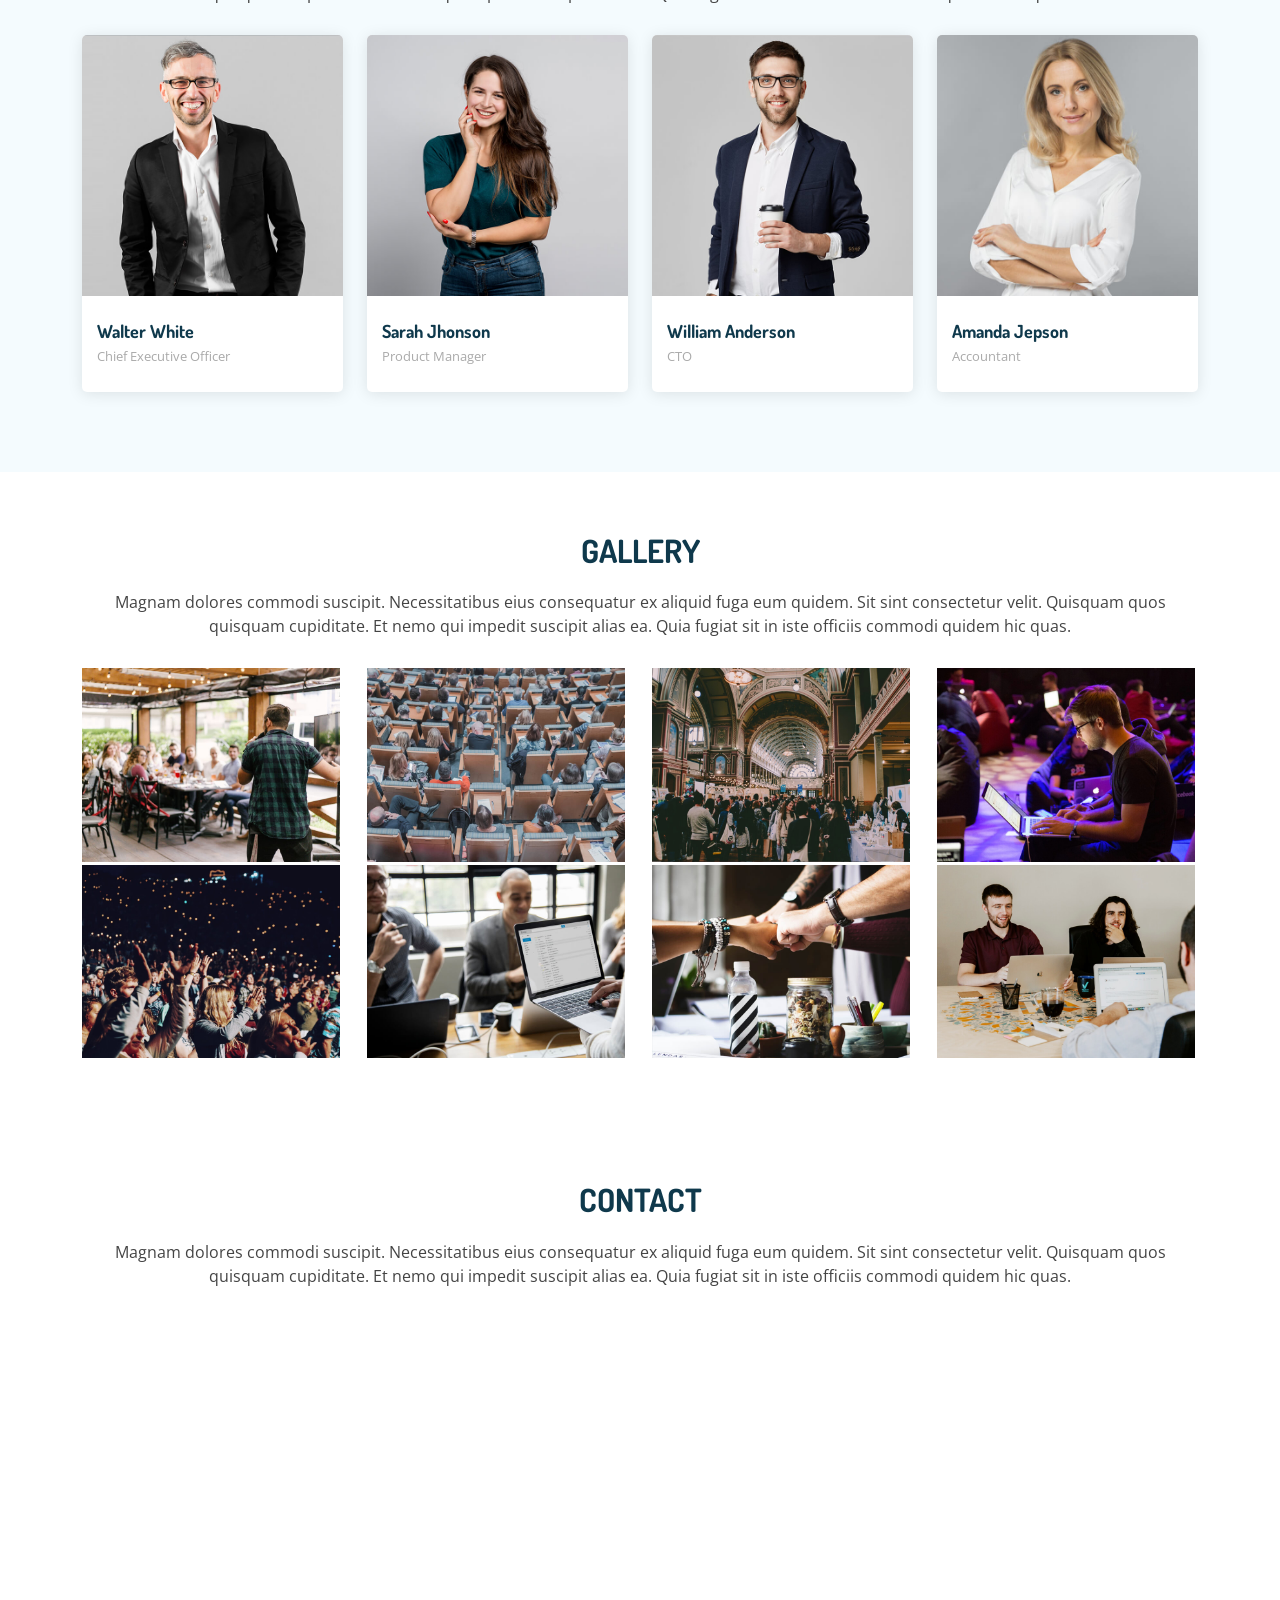
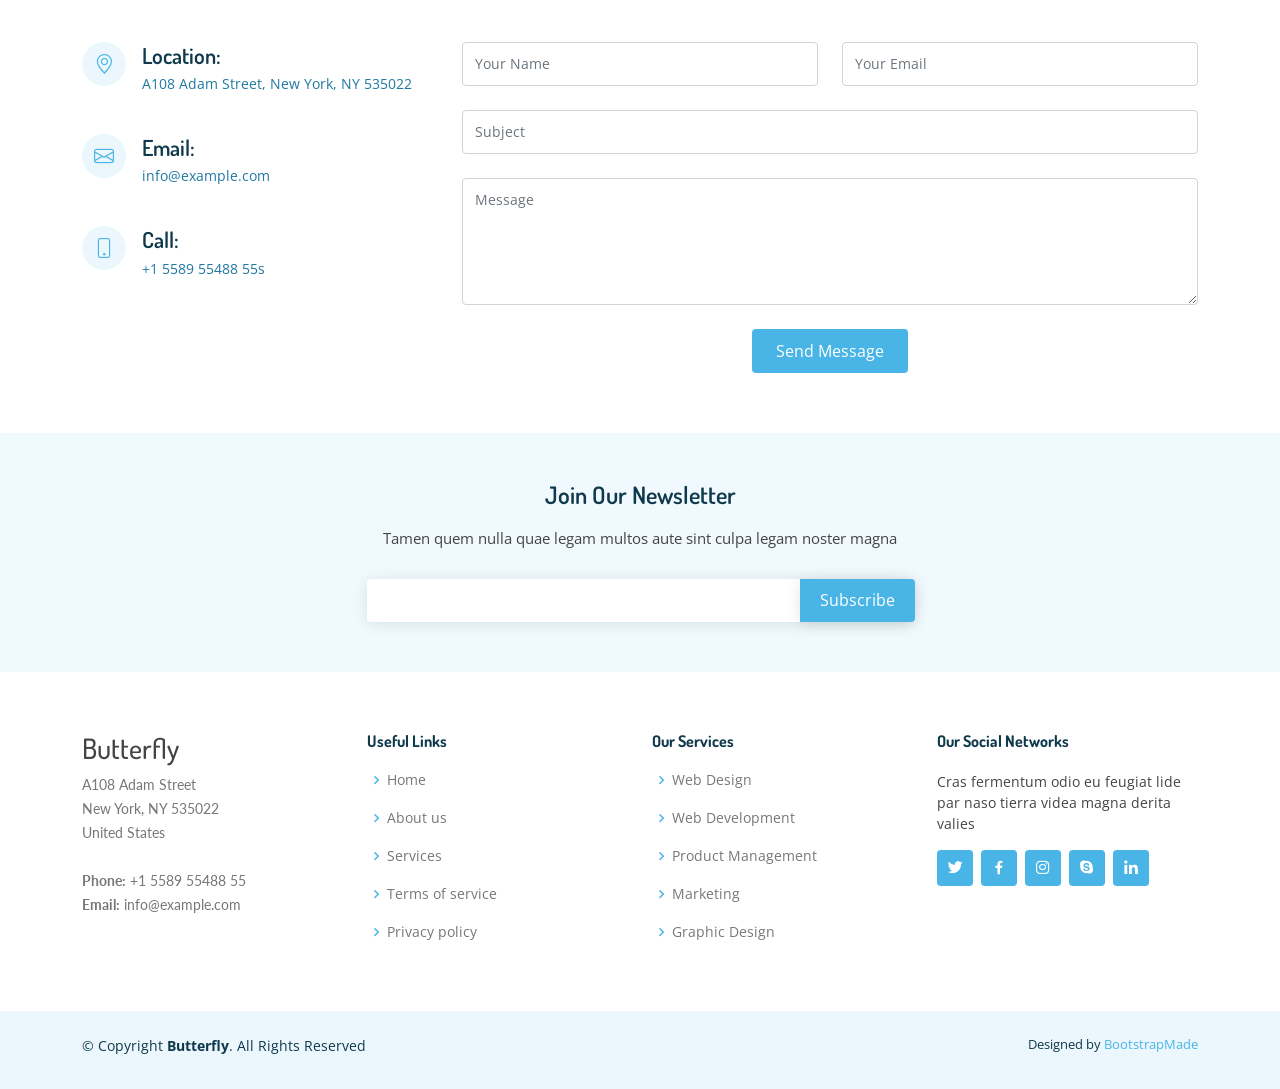
==== commit 4161653b: "update" ====
--- a/index.html
+++ b/index.html
@@ -31,7 +31,7 @@
   * Updated: Mar 10 2023 with Bootstrap v5.2.3
   * Template URL: https://bootstrapmade.com/butterfly-free-bootstrap-theme/
   * Author: BootstrapMade.com
-  * License: https://bootstrapmade.com/license/
+
   ======================================================== -->
 </head>
 
